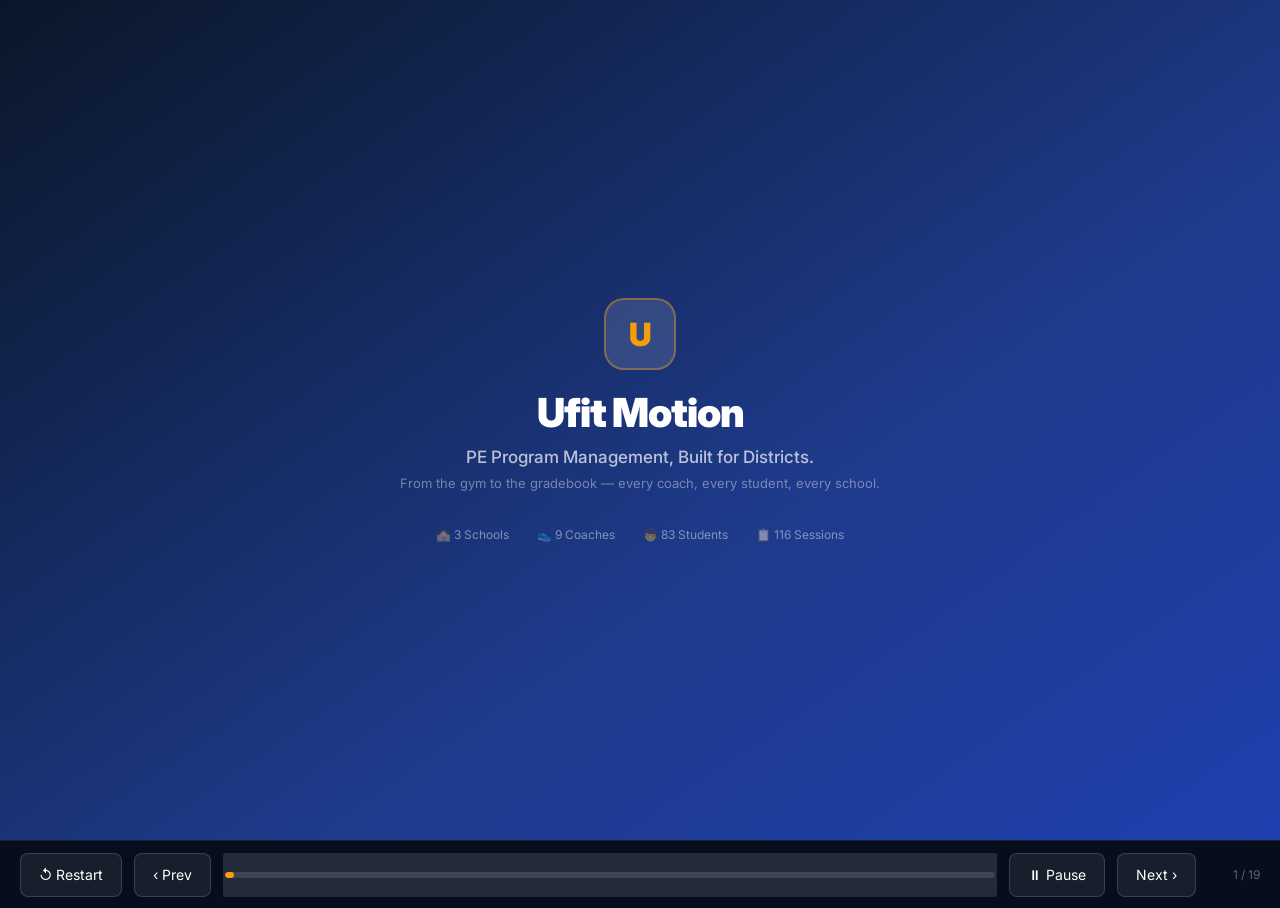
==== index.html @ 041d97cb "Add Ufit Motion demo" ====
<!DOCTYPE html>
<html lang="en">
<head>
<meta charset="UTF-8">
<meta name="viewport" content="width=device-width, initial-scale=1.0, user-scalable=no">
<meta name="mobile-web-app-capable" content="yes">
<meta name="apple-mobile-web-app-capable" content="yes">
<title>Ufit Motion — Live Demo</title>
<link rel="preconnect" href="https://fonts.googleapis.com">
<link href="https://fonts.googleapis.com/css2?family=Inter:wght@400;500;600;700;800;900&display=swap" rel="stylesheet">
<style>
*,*::before,*::after{box-sizing:border-box;margin:0;padding:0}
body{font-family:'Inter',system-ui,sans-serif;background:#0A1628;color:#1F2937;overflow:hidden;width:100vw;height:100vh}
#demo-stage{width:100vw;height:calc(100vh - 60px);position:relative;overflow:hidden}
.screen{position:absolute;inset:0;opacity:0;transition:opacity 0.6s ease;pointer-events:none;display:flex;flex-direction:column}
.screen.active{opacity:1;pointer-events:all}

/* Controls */
#controls{height:68px;background:#060E1D;display:flex;align-items:center;gap:12px;padding:0 20px;border-top:1px solid rgba(255,255,255,0.08)}
#progress-track{flex:1;height:6px;background:rgba(255,255,255,0.12);border-radius:3px;overflow:hidden;cursor:pointer;min-height:44px;display:flex;align-items:center;padding:0 2px}
#progress-track-inner{flex:1;height:6px;background:rgba(255,255,255,0.12);border-radius:3px;overflow:hidden}
#progress-fill{height:100%;background:#F59E0B;border-radius:3px;width:0%;transition:width 0.3s linear}
.ctrl-btn{background:rgba(255,255,255,0.07);border:1px solid rgba(255,255,255,0.15);color:#fff;padding:10px 18px;border-radius:8px;cursor:pointer;font-size:14px;font-family:inherit;white-space:nowrap;min-height:44px;touch-action:manipulation}
.ctrl-btn:hover,.ctrl-btn:active{background:rgba(255,255,255,0.18)}
#screen-lbl{color:rgba(255,255,255,0.35);font-size:12px;white-space:nowrap;min-width:52px;text-align:right}

/* Tablet optimizations */
@media (max-width:900px){
  .sidebar{width:160px}
  .sb-name{font-size:12px}
  .nav-item{font-size:11.5px;padding:8px 12px}
  .content{padding:12px 14px;gap:10px}
  .topbar{padding:0 14px}
  .g4{grid-template-columns:repeat(2,1fr)}
  .card-val{font-size:22px}
  #controls{padding:0 12px;gap:8px}
  .ctrl-btn{padding:10px 12px;font-size:13px}
}

/* Animations */
@keyframes up{from{transform:translateY(18px);opacity:0}to{transform:translateY(0);opacity:1}}
@keyframes fade{from{opacity:0}to{opacity:1}}
@keyframes barGrow{from{width:0!important}to{}}
.screen.active .a1{animation:up .5s ease .05s both}
.screen.active .a2{animation:up .5s ease .2s both}
.screen.active .a3{animation:up .5s ease .35s both}
.screen.active .a4{animation:up .5s ease .5s both}
.screen.active .a5{animation:up .5s ease .65s both}
.screen.active .a6{animation:up .5s ease .8s both}
.screen.active .af{animation:fade .8s ease .1s both}
.screen.active .bar-anim{animation:barGrow .9s ease .6s both}

/* ── FULL-BLEED SCREENS ── */
.splash{align-items:center;justify-content:center;gap:0;text-align:center}
.portal-card{align-items:center;justify-content:center;gap:0;text-align:center;background:#0F172A}

/* ── APP SHELL ── */
.app-shell{display:flex;height:100%;flex:1;overflow:hidden}
.sidebar{width:210px;background:#1E40AF;display:flex;flex-direction:column;flex-shrink:0}
.sb-brand{padding:18px 18px 16px;border-bottom:1px solid rgba(255,255,255,0.14);margin-bottom:8px}
.sb-logo{display:flex;align-items:center;gap:9px}
.sb-icon{width:30px;height:30px;background:rgba(255,255,255,0.18);border-radius:8px;display:flex;align-items:center;justify-content:center;font-weight:900;color:#F59E0B;font-size:14px}
.sb-name{color:#fff;font-weight:800;font-size:14px;line-height:1.1}
.sb-sub{color:rgba(255,255,255,0.5);font-size:10px}
.nav-item{display:flex;align-items:center;gap:9px;padding:9px 18px;color:rgba(255,255,255,0.65);font-size:12.5px;font-weight:500;border-left:3px solid transparent}
.nav-item.on{background:rgba(255,255,255,0.14);color:#fff;border-left-color:#F59E0B}
.ni{font-size:14px}
.main{flex:1;display:flex;flex-direction:column;overflow:hidden;background:#F3F4F6}
.topbar{background:#fff;height:52px;display:flex;align-items:center;justify-content:space-between;padding:0 22px;border-bottom:1px solid #E5E7EB;flex-shrink:0}
.tb-title{font-weight:700;font-size:16px;color:#111827}
.tb-user{display:flex;align-items:center;gap:9px}
.avatar{width:32px;height:32px;background:#1E40AF;border-radius:50%;display:flex;align-items:center;justify-content:center;color:#fff;font-size:12px;font-weight:700}
.u-name{font-size:12px;font-weight:600;color:#374151}
.u-role{font-size:10px;color:#9CA3AF}
.content{flex:1;padding:18px 22px;overflow:hidden;display:flex;flex-direction:column;gap:14px}

/* Cards */
.card{background:#fff;border-radius:10px;padding:16px;box-shadow:0 1px 3px rgba(0,0,0,0.07)}
.card-hd{font-size:11px;font-weight:700;color:#6B7280;text-transform:uppercase;letter-spacing:.05em;margin-bottom:6px}
.card-val{font-size:26px;font-weight:800;color:#111827;line-height:1}
.card-sub{font-size:11px;color:#9CA3AF;margin-top:3px}
.card-accent{border-top:3px solid #1E40AF}
.card-yellow{border-top:3px solid #F59E0B}
.card-green{border-top:3px solid #10B981}

/* Badges */
.badge{display:inline-flex;align-items:center;padding:2px 9px;border-radius:20px;font-size:11px;font-weight:600}
.bg-success{background:#D1FAE5;color:#065F46}
.bg-info{background:#DBEAFE;color:#1E40AF}
.bg-warning{background:#FEF3C7;color:#92400E}
.bg-error{background:#FEE2E2;color:#991B1B}
.bg-gray{background:#F3F4F6;color:#6B7280}

/* Progress bars */
.ptrack{background:#E5E7EB;border-radius:4px;height:8px;overflow:hidden;margin:4px 0}
.pfill{height:100%;border-radius:4px}
.p-blue{background:#1E40AF}
.p-green{background:#10B981}
.p-yellow{background:#F59E0B}

/* Tables */
.tbl{width:100%;border-collapse:collapse;font-size:12.5px}
.tbl th{text-align:left;padding:7px 10px;font-size:10px;font-weight:700;color:#6B7280;text-transform:uppercase;letter-spacing:.05em;border-bottom:1px solid #E5E7EB}
.tbl td{padding:9px 10px;border-bottom:1px solid #F3F4F6;color:#374151}
.tbl tr:last-child td{border-bottom:none}
.tbl tr.hl td{background:#EFF6FF}

/* Utility */
.row{display:flex;gap:12px}
.col{display:flex;flex-direction:column;gap:10px}
.g3{display:grid;grid-template-columns:repeat(3,1fr);gap:12px}
.g4{display:grid;grid-template-columns:repeat(4,1fr);gap:12px}
.g2{display:grid;grid-template-columns:repeat(2,1fr);gap:12px}
.flex-between{display:flex;justify-content:space-between;align-items:center}
.flex-center{display:flex;align-items:center;gap:8px}
.grow-tag{font-size:11px;font-weight:600}
.grow-up{color:#10B981}
.grow-flat{color:#9CA3AF}
.grow-dn{color:#EF4444}
.text-sm{font-size:12px;color:#6B7280}
.text-xs{font-size:11px;color:#9CA3AF}
.fw7{font-weight:700}
.fw8{font-weight:800}

/* Domain block */
.domain-block{margin-bottom:12px}
.domain-lbl{font-size:10px;font-weight:700;color:#6B7280;text-transform:uppercase;letter-spacing:.06em;padding-bottom:5px;border-bottom:1px solid #E5E7EB;margin-bottom:7px}
.skill-row{padding:5px 0;border-bottom:1px solid #F9FAFB}
.skill-row:last-child{border-bottom:none}

/* Coach form mocks */
.form-group{margin-bottom:10px}
.form-lbl{font-size:11px;font-weight:600;color:#374151;margin-bottom:3px;display:block}
.mock-input{width:100%;padding:7px 10px;border:1.5px solid #D1D5DB;border-radius:6px;font-size:12.5px;color:#9CA3AF;background:#F9FAFB}
.mock-input.filled{border-color:#1E40AF;color:#111827;background:#fff}
.check-row{display:flex;align-items:center;gap:8px;padding:6px 10px;border-radius:6px;font-size:12.5px}
.check-row.done{background:#F0FDF4;color:#065F46}
.check-row.pend{color:#9CA3AF}
.lvl-btns{display:flex;gap:7px;margin-top:4px}
.lvl-btn{width:38px;height:38px;border-radius:7px;border:2px solid #E5E7EB;display:flex;align-items:center;justify-content:center;font-weight:700;font-size:15px;color:#9CA3AF}
.lvl-btn.sel{border-color:#1E40AF;background:#1E40AF;color:#fff}
.toast-success{background:#D1FAE5;border:1px solid #6EE7B7;border-radius:8px;padding:10px 14px;display:flex;align-items:center;gap:8px;font-size:13px;font-weight:600;color:#065F46}
</style>
</head>
<body>

<div id="demo-stage">

<!-- ══════════════════════════════════════════
     SCREEN 1 — INTRO
══════════════════════════════════════════ -->
<div class="screen splash" id="s1" data-dur="5000" style="background:linear-gradient(145deg,#0A1628 0%,#1E3A8A 60%,#1E40AF 100%)">
  <div class="a1" style="margin-bottom:10px">
    <div style="width:72px;height:72px;background:rgba(255,255,255,0.12);border-radius:20px;display:flex;align-items:center;justify-content:center;margin:0 auto 18px;font-size:32px;font-weight:900;color:#F59E0B;border:2px solid rgba(245,158,11,0.4)">U</div>
    <div style="font-size:40px;font-weight:900;color:#fff;letter-spacing:-1px">Ufit Motion</div>
  </div>
  <div class="a2" style="font-size:17px;color:rgba(255,255,255,0.7);font-weight:500;margin-bottom:8px">PE Program Management, Built for Districts.</div>
  <div class="a3" style="font-size:13px;color:rgba(255,255,255,0.4)">From the gym to the gradebook — every coach, every student, every school.</div>
  <div class="a4" style="margin-top:36px;display:flex;gap:28px;font-size:12px;color:rgba(255,255,255,0.45)">
    <span>🏫 3 Schools</span><span>👟 9 Coaches</span><span>👦 83 Students</span><span>📋 116 Sessions</span>
  </div>
</div>

<!-- ══════════════════════════════════════════
     SCREEN 2 — PRINCIPAL PORTAL TITLE
══════════════════════════════════════════ -->
<div class="screen portal-card" id="s2" data-dur="4000">
  <div class="a1" style="font-size:52px;margin-bottom:16px">🏫</div>
  <div class="a2" style="font-size:36px;font-weight:900;color:#F59E0B;letter-spacing:-0.5px">Principal Portal</div>
  <div class="a3" style="font-size:15px;color:rgba(255,255,255,0.55);margin-top:10px;max-width:420px;line-height:1.6">Real-time visibility into your school's PE program — student growth, coach performance, and program health at a glance.</div>
</div>

<!-- ══════════════════════════════════════════
     SCREEN 3 — PRINCIPAL DASHBOARD
══════════════════════════════════════════ -->
<div class="screen" id="s3" data-dur="9000">
  <div class="app-shell">
    <div class="sidebar">
      <div class="sb-brand"><div class="sb-logo"><div class="sb-icon">U</div><div><div class="sb-name">Ufit Motion</div><div class="sb-sub">Lincoln Elementary</div></div></div></div>
      <div class="nav-item on"><span class="ni">📊</span> Dashboard</div>
      <div class="nav-item"><span class="ni">👦</span> Students</div>
      <div class="nav-item"><span class="ni">📈</span> Skills</div>
      <div class="nav-item"><span class="ni">👟</span> Coaches</div>
      <div class="nav-item"><span class="ni">⚠️</span> Incidents</div>
      <div class="nav-item"><span class="ni">📝</span> Survey</div>
    </div>
    <div class="main">
      <div class="topbar">
        <div class="tb-title a1">Good morning, Patricia 👋</div>
        <div class="tb-user"><div class="avatar">PM</div><div><div class="u-name">Patricia Moore</div><div class="u-role">Principal · Lincoln Elementary</div></div></div>
      </div>
      <div class="content">
        <div class="g4 a2">
          <div class="card card-accent"><div class="card-hd">Students</div><div class="card-val">83</div><div class="card-sub">All active</div></div>
          <div class="card card-yellow"><div class="card-hd">Coaches</div><div class="card-val">3</div><div class="card-sub">All assigned</div></div>
          <div class="card card-green"><div class="card-hd">Sessions Logged</div><div class="card-val">116</div><div class="card-sub">This semester</div></div>
          <div class="card"><div class="card-hd">EOD Compliance</div><div class="card-val" style="color:#10B981">94%</div><div class="card-sub">On-time submissions</div></div>
        </div>
        <div class="row a3" style="flex:1">
          <div class="card" style="flex:1">
            <div class="card-hd">Coach Performance</div>
            <table class="tbl" style="margin-top:8px">
              <thead><tr><th>Coach</th><th>Role</th><th>Score</th><th>Band</th></tr></thead>
              <tbody>
                <tr><td class="fw7">Derek Thompson</td><td>Head Coach</td><td class="fw7">87</td><td><span class="badge bg-success">Strong</span></td></tr>
                <tr><td class="fw7">Aaliyah Brooks</td><td>Asst Coach</td><td class="fw7">79</td><td><span class="badge bg-info">Meeting Exp.</span></td></tr>
                <tr><td class="fw7">Jordan Walsh</td><td>Asst Coach</td><td class="fw7">74</td><td><span class="badge bg-info">Meeting Exp.</span></td></tr>
              </tbody>
            </table>
          </div>
          <div class="card" style="width:220px">
            <div class="card-hd">Program Health</div>
            <div style="margin-top:12px">
              <div class="flex-between" style="margin-bottom:5px"><span class="text-sm">Avg Student Level</span><span class="fw7">3.8 / 5</span></div>
              <div class="ptrack"><div class="pfill p-blue bar-anim" style="width:76%"></div></div>
              <div class="flex-between" style="margin:10px 0 5px"><span class="text-sm">Assessment Coverage</span><span class="fw7">89%</span></div>
              <div class="ptrack"><div class="pfill p-green bar-anim" style="width:89%"></div></div>
              <div class="flex-between" style="margin:10px 0 5px"><span class="text-sm">On-Time EODs</span><span class="fw7">94%</span></div>
              <div class="ptrack"><div class="pfill p-green bar-anim" style="width:94%"></div></div>
            </div>
          </div>
        </div>
      </div>
    </div>
  </div>
</div>

<!-- ══════════════════════════════════════════
     SCREEN 4 — PRINCIPAL STUDENTS LIST
══════════════════════════════════════════ -->
<div class="screen" id="s4" data-dur="8000">
  <div class="app-shell">
    <div class="sidebar">
      <div class="sb-brand"><div class="sb-logo"><div class="sb-icon">U</div><div><div class="sb-name">Ufit Motion</div><div class="sb-sub">Lincoln Elementary</div></div></div></div>
      <div class="nav-item"><span class="ni">📊</span> Dashboard</div>
      <div class="nav-item on"><span class="ni">👦</span> Students</div>
      <div class="nav-item"><span class="ni">📈</span> Skills</div>
      <div class="nav-item"><span class="ni">👟</span> Coaches</div>
      <div class="nav-item"><span class="ni">⚠️</span> Incidents</div>
      <div class="nav-item"><span class="ni">📝</span> Survey</div>
    </div>
    <div class="main">
      <div class="topbar"><div class="tb-title">Students</div><div class="tb-user"><div class="avatar">PM</div><div><div class="u-name">Patricia Moore</div><div class="u-role">Principal</div></div></div></div>
      <div class="content">
        <div class="card a1" style="flex:1">
          <table class="tbl">
            <thead><tr><th>Student</th><th>Grade</th><th>Avg Level</th><th>Band</th><th></th></tr></thead>
            <tbody>
              <tr class="hl a2"><td class="fw7">Johnson, Emma</td><td>3</td><td><span class="fw7" style="color:#1E40AF">4.1</span> /5</td><td><span class="badge bg-success">On Track</span></td><td><span style="color:#1E40AF;font-size:11px;font-weight:600;cursor:pointer">View Progress →</span></td></tr>
              <tr class="a3"><td class="fw7">Davis, Marcus</td><td>4</td><td><span class="fw7" style="color:#10B981">4.4</span> /5</td><td><span class="badge bg-success">Proficient</span></td><td><span style="color:#1E40AF;font-size:11px;font-weight:600">View Progress →</span></td></tr>
              <tr class="a3"><td class="fw7">Williams, Zoe</td><td>2</td><td><span class="fw7" style="color:#F59E0B">3.1</span> /5</td><td><span class="badge bg-warning">Developing</span></td><td><span style="color:#1E40AF;font-size:11px;font-weight:600">View Progress →</span></td></tr>
              <tr class="a4"><td class="fw7">Torres, Miguel</td><td>5</td><td><span class="fw7" style="color:#10B981">4.6</span> /5</td><td><span class="badge bg-success">Advanced</span></td><td><span style="color:#1E40AF;font-size:11px;font-weight:600">View Progress →</span></td></tr>
              <tr class="a4"><td class="fw7">Kim, Sophia</td><td>3</td><td><span class="fw7" style="color:#F59E0B">3.3</span> /5</td><td><span class="badge bg-info">On Track</span></td><td><span style="color:#1E40AF;font-size:11px;font-weight:600">View Progress →</span></td></tr>
              <tr class="a5"><td class="fw7">Brown, Jaylen</td><td>1</td><td><span class="fw7" style="color:#EF4444">2.4</span> /5</td><td><span class="badge bg-error">Emerging</span></td><td><span style="color:#1E40AF;font-size:11px;font-weight:600">View Progress →</span></td></tr>
              <tr class="a5"><td class="fw7">Garcia, Isabella</td><td>4</td><td><span class="fw7" style="color:#10B981">4.2</span> /5</td><td><span class="badge bg-success">On Track</span></td><td><span style="color:#1E40AF;font-size:11px;font-weight:600">View Progress →</span></td></tr>
            </tbody>
          </table>
          <div style="margin-top:10px;font-size:11px;color:#9CA3AF">Showing 7 of 83 students · Lincoln Elementary</div>
        </div>
      </div>
    </div>
  </div>
</div>

<!-- ══════════════════════════════════════════
     SCREEN 5 — STUDENT PROGRESS (EMMA JOHNSON)
══════════════════════════════════════════ -->
<div class="screen" id="s5" data-dur="14000">
  <div class="app-shell">
    <div class="sidebar">
      <div class="sb-brand"><div class="sb-logo"><div class="sb-icon">U</div><div><div class="sb-name">Ufit Motion</div><div class="sb-sub">Lincoln Elementary</div></div></div></div>
      <div class="nav-item"><span class="ni">📊</span> Dashboard</div>
      <div class="nav-item on"><span class="ni">👦</span> Students</div>
      <div class="nav-item"><span class="ni">📈</span> Skills</div>
      <div class="nav-item"><span class="ni">👟</span> Coaches</div>
      <div class="nav-item"><span class="ni">⚠️</span> Incidents</div>
      <div class="nav-item"><span class="ni">📝</span> Survey</div>
    </div>
    <div class="main">
      <div class="topbar"><div class="tb-title">Emma Johnson — Progress</div><div class="tb-user"><div class="avatar">PM</div><div><div class="u-name">Patricia Moore</div><div class="u-role">Principal</div></div></div></div>
      <div class="content" style="flex-direction:row;gap:14px">
        <!-- Overall + domains column -->
        <div class="col" style="width:220px;flex-shrink:0">
          <div class="card a1" style="text-align:center;padding:18px 12px">
            <div style="font-size:40px;font-weight:900;color:#1E40AF">78</div>
            <div style="margin:6px 0"><span class="badge bg-info" style="font-size:12px">On Track</span></div>
            <div class="text-xs">Overall Ufit Score</div>
            <div style="margin-top:10px;font-size:11px;color:#10B981;font-weight:600">↑ +6 pts since baseline</div>
          </div>
          <div class="card a2">
            <div class="card-hd">Domains</div>
            <div style="margin-top:8px">
              <div style="margin-bottom:10px">
                <div class="flex-between" style="margin-bottom:4px"><span class="text-sm fw7">Physical</span><span style="font-size:12px;font-weight:700;color:#1E40AF">82</span></div>
                <div class="ptrack"><div class="pfill p-blue bar-anim" style="width:82%"></div></div>
              </div>
              <div style="margin-bottom:10px">
                <div class="flex-between" style="margin-bottom:4px"><span class="text-sm fw7">Social-Emotional</span><span style="font-size:12px;font-weight:700;color:#10B981">74</span></div>
                <div class="ptrack"><div class="pfill p-green bar-anim" style="width:74%"></div></div>
              </div>
              <div>
                <div class="flex-between" style="margin-bottom:4px"><span class="text-sm fw7">Game Application</span><span style="font-size:12px;font-weight:700;color:#F59E0B">70</span></div>
                <div class="ptrack"><div class="pfill p-yellow bar-anim" style="width:70%"></div></div>
              </div>
            </div>
          </div>
        </div>
        <!-- Skills breakdown -->
        <div class="card a3" style="flex:1;overflow:hidden">
          <div class="card-hd">Skill Breakdown — Grade 3</div>
          <div style="margin-top:10px;overflow:auto;max-height:520px">
            <!-- Physical -->
            <div class="domain-block a3">
              <div class="domain-lbl">🏃 Physical</div>
              <div class="skill-row">
                <div class="flex-between" style="margin-bottom:4px">
                  <span style="font-size:12.5px;font-weight:500">Locomotor Skills</span>
                  <div class="flex-center"><span class="grow-tag grow-up">↑ +8 pts</span><span class="badge bg-success" style="margin-left:6px">85</span></div>
                </div>
                <div class="ptrack"><div class="pfill p-green bar-anim" style="width:85%"></div></div>
              </div>
              <div class="skill-row">
                <div class="flex-between" style="margin-bottom:4px">
                  <span style="font-size:12.5px;font-weight:500">Manipulative Skills</span>
                  <div class="flex-center"><span class="grow-tag grow-up">↑ +5 pts</span><span class="badge bg-info" style="margin-left:6px">79</span></div>
                </div>
                <div class="ptrack"><div class="pfill p-blue bar-anim" style="width:79%"></div></div>
              </div>
              <div class="skill-row">
                <div class="flex-between" style="margin-bottom:4px">
                  <span style="font-size:12.5px;font-weight:500">Fitness Components</span>
                  <div class="flex-center"><span class="grow-tag grow-up">↑ +3 pts</span><span class="badge bg-info" style="margin-left:6px">80</span></div>
                </div>
                <div class="ptrack"><div class="pfill p-blue bar-anim" style="width:80%"></div></div>
              </div>
            </div>
            <!-- Social-Emotional -->
            <div class="domain-block a4">
              <div class="domain-lbl">🤝 Social-Emotional</div>
              <div class="skill-row">
                <div class="flex-between" style="margin-bottom:4px">
                  <span style="font-size:12.5px;font-weight:500">Self-Regulation</span>
                  <div class="flex-center"><span class="grow-tag grow-up">↑ +3 pts</span><span class="badge bg-info" style="margin-left:6px">71</span></div>
                </div>
                <div class="ptrack"><div class="pfill p-blue bar-anim" style="width:71%"></div></div>
              </div>
              <div class="skill-row">
                <div class="flex-between" style="margin-bottom:4px">
                  <span style="font-size:12.5px;font-weight:500">Teamwork & Cooperation</span>
                  <div class="flex-center"><span class="grow-tag grow-up">↑ +6 pts</span><span class="badge bg-success" style="margin-left:6px">77</span></div>
                </div>
                <div class="ptrack"><div class="pfill p-green bar-anim" style="width:77%"></div></div>
              </div>
            </div>
            <!-- Game Application -->
            <div class="domain-block a5">
              <div class="domain-lbl">🎯 Game Application</div>
              <div class="skill-row">
                <div class="flex-between" style="margin-bottom:4px">
                  <span style="font-size:12.5px;font-weight:500">Invasion Games</span>
                  <div class="flex-center"><span class="grow-tag grow-flat">→ 0 pts</span><span class="badge bg-warning" style="margin-left:6px">72</span></div>
                </div>
                <div class="ptrack"><div class="pfill p-yellow bar-anim" style="width:72%"></div></div>
              </div>
              <div class="skill-row">
                <div class="flex-between" style="margin-bottom:4px">
                  <span style="font-size:12.5px;font-weight:500">Strike & Kick</span>
                  <div class="flex-center"><span class="grow-tag grow-up">↑ +4 pts</span><span class="badge bg-warning" style="margin-left:6px">68</span></div>
                </div>
                <div class="ptrack"><div class="pfill p-yellow bar-anim" style="width:68%"></div></div>
              </div>
            </div>
          </div>
        </div>
      </div>
    </div>
  </div>
</div>

<!-- ══════════════════════════════════════════
     SCREEN 6 — PRINCIPAL COACH SCORECARD
══════════════════════════════════════════ -->
<div class="screen" id="s6" data-dur="10000">
  <div class="app-shell">
    <div class="sidebar">
      <div class="sb-brand"><div class="sb-logo"><div class="sb-icon">U</div><div><div class="sb-name">Ufit Motion</div><div class="sb-sub">Lincoln Elementary</div></div></div></div>
      <div class="nav-item"><span class="ni">📊</span> Dashboard</div>
      <div class="nav-item"><span class="ni">👦</span> Students</div>
      <div class="nav-item"><span class="ni">📈</span> Skills</div>
      <div class="nav-item on"><span class="ni">👟</span> Coaches</div>
      <div class="nav-item"><span class="ni">⚠️</span> Incidents</div>
      <div class="nav-item"><span class="ni">📝</span> Survey</div>
    </div>
    <div class="main">
      <div class="topbar"><div class="tb-title">Coach Performance</div><div class="tb-user"><div class="avatar">PM</div><div><div class="u-name">Patricia Moore</div><div class="u-role">Principal</div></div></div></div>
      <div class="content" style="flex-direction:row;gap:14px">
        <div class="card a1" style="width:230px;flex-shrink:0;text-align:center;padding:22px 18px">
          <div style="font-size:13px;font-weight:700;color:#6B7280;text-transform:uppercase;letter-spacing:.05em;margin-bottom:8px">Derek Thompson</div>
          <div style="font-size:52px;font-weight:900;color:#1E40AF;line-height:1">87</div>
          <div style="margin:8px 0"><span class="badge bg-success" style="font-size:12px;padding:4px 14px">Strong</span></div>
          <div class="text-xs">Rolling 30 days</div>
          <div style="margin-top:16px;padding-top:14px;border-top:1px solid #E5E7EB">
            <div class="text-xs" style="margin-bottom:4px">EOD On-Time Rate</div>
            <div class="fw7" style="color:#10B981;font-size:16px">96%</div>
          </div>
        </div>
        <div class="card a2" style="flex:1">
          <div class="card-hd">Score Breakdown</div>
          <div style="margin-top:16px">
            <div style="margin-bottom:18px">
              <div class="flex-between" style="margin-bottom:6px">
                <div>
                  <div style="font-weight:700;font-size:14px">Compliance</div>
                  <div class="text-xs">EOD on-time: 96% · Sessions logged: 100% · Incident filing: N/A</div>
                </div>
                <span style="font-weight:700;font-size:16px;color:#10B981">91<span style="font-size:12px;color:#9CA3AF">/100</span></span>
              </div>
              <div class="ptrack" style="height:10px"><div class="pfill p-green bar-anim" style="width:91%"></div></div>
            </div>
            <div style="margin-bottom:18px">
              <div class="flex-between" style="margin-bottom:6px">
                <div>
                  <div style="font-weight:700;font-size:14px">Student Outcomes</div>
                  <div class="text-xs">Avg growth: +6 pts · Attendance: 89% · Assessment coverage: 87%</div>
                </div>
                <span style="font-weight:700;font-size:16px;color:#1E40AF">84<span style="font-size:12px;color:#9CA3AF">/100</span></span>
              </div>
              <div class="ptrack" style="height:10px"><div class="pfill p-blue bar-anim" style="width:84%"></div></div>
            </div>
            <div>
              <div class="flex-between" style="margin-bottom:6px">
                <div>
                  <div style="font-weight:700;font-size:14px">Observations</div>
                  <div class="text-xs">Based on 2 supervisor observations this period</div>
                </div>
                <span style="font-weight:700;font-size:16px;color:#1E40AF">86<span style="font-size:12px;color:#9CA3AF">/100</span></span>
              </div>
              <div class="ptrack" style="height:10px"><div class="pfill p-blue bar-anim" style="width:86%"></div></div>
            </div>
          </div>
        </div>
      </div>
    </div>
  </div>
</div>

<!-- ══════════════════════════════════════════
     SCREEN 7 — PRINCIPAL EOD SUMMARY
══════════════════════════════════════════ -->
<div class="screen" id="s7" data-dur="8000">
  <div class="app-shell">
    <div class="sidebar">
      <div class="sb-brand"><div class="sb-logo"><div class="sb-icon">U</div><div><div class="sb-name">Ufit Motion</div><div class="sb-sub">Lincoln Elementary</div></div></div></div>
      <div class="nav-item"><span class="ni">📊</span> Dashboard</div>
      <div class="nav-item on"><span class="ni">📊</span> EOD Reports</div>
      <div class="nav-item"><span class="ni">📈</span> Skills</div>
      <div class="nav-item"><span class="ni">👟</span> Coaches</div>
      <div class="nav-item"><span class="ni">⚠️</span> Incidents</div>
      <div class="nav-item"><span class="ni">📝</span> Survey</div>
    </div>
    <div class="main">
      <div class="topbar"><div class="tb-title">EOD Reports</div><div class="tb-user"><div class="avatar">PM</div><div><div class="u-name">Patricia Moore</div><div class="u-role">Principal</div></div></div></div>
      <div class="content">
        <div class="g4 a1">
          <div class="card card-accent"><div class="card-hd">Total Sessions</div><div class="card-val">116</div><div class="card-sub">Logged this semester</div></div>
          <div class="card card-green"><div class="card-hd">On-Time EODs</div><div class="card-val" style="color:#10B981">109</div><div class="card-sub">94% compliance</div></div>
          <div class="card card-yellow"><div class="card-hd">Late Submissions</div><div class="card-val" style="color:#F59E0B">7</div><div class="card-sub">Flagged for review</div></div>
          <div class="card"><div class="card-hd">Open Incidents</div><div class="card-val" style="color:#10B981">0</div><div class="card-sub">All resolved</div></div>
        </div>
        <div class="card a2" style="flex:1">
          <div class="card-hd">Recent Session Reports</div>
          <table class="tbl" style="margin-top:8px">
            <thead><tr><th>Date</th><th>Coach</th><th>Students</th><th>EOD</th><th>On Time</th></tr></thead>
            <tbody>
              <tr class="a3"><td>May 5, 2026</td><td class="fw7">Derek Thompson</td><td>29</td><td><span class="badge bg-success">Submitted</span></td><td>✅</td></tr>
              <tr class="a3"><td>May 2, 2026</td><td class="fw7">Aaliyah Brooks</td><td>27</td><td><span class="badge bg-success">Submitted</span></td><td>✅</td></tr>
              <tr class="a4"><td>May 1, 2026</td><td class="fw7">Derek Thompson</td><td>31</td><td><span class="badge bg-success">Submitted</span></td><td>✅</td></tr>
              <tr class="a4"><td>Apr 30, 2026</td><td class="fw7">Jordan Walsh</td><td>25</td><td><span class="badge bg-warning">Late</span></td><td>⚠️</td></tr>
              <tr class="a5"><td>Apr 29, 2026</td><td class="fw7">Derek Thompson</td><td>30</td><td><span class="badge bg-success">Submitted</span></td><td>✅</td></tr>
            </tbody>
          </table>
        </div>
      </div>
    </div>
  </div>
</div>

<!-- ══════════════════════════════════════════
     SCREEN 8 — COACH PORTAL TITLE
══════════════════════════════════════════ -->
<div class="screen portal-card" id="s8" data-dur="4000">
  <div class="a1" style="font-size:52px;margin-bottom:16px">🏃</div>
  <div class="a2" style="font-size:36px;font-weight:900;color:#F59E0B;letter-spacing:-0.5px">Coach Portal</div>
  <div class="a3" style="font-size:15px;color:rgba(255,255,255,0.55);margin-top:10px;max-width:420px;line-height:1.6">Built for coaches in the field — log sessions, file EOD reports, and track student progress from any device.</div>
</div>

<!-- ══════════════════════════════════════════
     SCREEN 9 — COACH DASHBOARD
══════════════════════════════════════════ -->
<div class="screen" id="s9" data-dur="8000">
  <div class="app-shell">
    <div class="sidebar">
      <div class="sb-brand"><div class="sb-logo"><div class="sb-icon">U</div><div><div class="sb-name">Ufit Motion</div><div class="sb-sub">Lincoln Elementary</div></div></div></div>
      <div class="nav-item on"><span class="ni">📊</span> Dashboard</div>
      <div class="nav-item"><span class="ni">📋</span> Sessions</div>
      <div class="nav-item"><span class="ni">📝</span> EOD Reports</div>
      <div class="nav-item"><span class="ni">📈</span> Assessments</div>
      <div class="nav-item"><span class="ni">👦</span> My Students</div>
      <div class="nav-item"><span class="ni">⭐</span> Performance</div>
    </div>
    <div class="main">
      <div class="topbar">
        <div class="tb-title a1">Good morning, Derek 👋</div>
        <div class="tb-user"><div class="avatar">DT</div><div><div class="u-name">Derek Thompson</div><div class="u-role">Head Coach · Lincoln</div></div></div>
      </div>
      <div class="content">
        <div class="g3 a2">
          <div class="card card-accent"><div class="card-hd">My Students</div><div class="card-val">31</div><div class="card-sub">At Lincoln Elementary</div></div>
          <div class="card card-green"><div class="card-hd">Sessions This Month</div><div class="card-val">18</div><div class="card-sub">All logged ✓</div></div>
          <div class="card card-yellow"><div class="card-hd">My Score</div><div class="card-val" style="color:#1E40AF">87</div><div class="card-sub">Strong · Rolling 30d</div></div>
        </div>
        <div class="row a3" style="flex:1">
          <div class="card" style="flex:1">
            <div class="card-hd">Today's Schedule</div>
            <div style="margin-top:12px;padding:14px;background:#EFF6FF;border-radius:8px;border-left:4px solid #1E40AF">
              <div class="fw7" style="font-size:14px;color:#1E40AF">Lincoln Elementary — Period 2</div>
              <div class="text-sm" style="margin-top:4px">9:00 AM · Grades 3–4 · Locomotor Skills Unit</div>
              <div style="margin-top:10px;display:flex;gap:8px">
                <div style="background:#1E40AF;color:#fff;padding:7px 14px;border-radius:6px;font-size:12px;font-weight:600;cursor:pointer">Log Session</div>
                <div style="background:#F3F4F6;color:#374151;padding:7px 14px;border-radius:6px;font-size:12px;font-weight:600;cursor:pointer">Submit EOD</div>
              </div>
            </div>
          </div>
          <div class="card" style="width:220px">
            <div class="card-hd">Recent Activity</div>
            <div style="margin-top:10px;display:flex;flex-direction:column;gap:8px">
              <div class="flex-center"><span style="color:#10B981">✓</span><span class="text-sm">EOD submitted — May 5</span></div>
              <div class="flex-center"><span style="color:#10B981">✓</span><span class="text-sm">Session logged — May 5</span></div>
              <div class="flex-center"><span style="color:#10B981">✓</span><span class="text-sm">3 students assessed — May 2</span></div>
              <div class="flex-center"><span style="color:#10B981">✓</span><span class="text-sm">EOD submitted — May 2</span></div>
            </div>
          </div>
        </div>
      </div>
    </div>
  </div>
</div>

<!-- ══════════════════════════════════════════
     SCREEN 10 — COACH LOG SESSION
══════════════════════════════════════════ -->
<div class="screen" id="s10" data-dur="9000">
  <div class="app-shell">
    <div class="sidebar">
      <div class="sb-brand"><div class="sb-logo"><div class="sb-icon">U</div><div><div class="sb-name">Ufit Motion</div><div class="sb-sub">Lincoln Elementary</div></div></div></div>
      <div class="nav-item"><span class="ni">📊</span> Dashboard</div>
      <div class="nav-item on"><span class="ni">📋</span> Sessions</div>
      <div class="nav-item"><span class="ni">📝</span> EOD Reports</div>
      <div class="nav-item"><span class="ni">📈</span> Assessments</div>
      <div class="nav-item"><span class="ni">👦</span> My Students</div>
      <div class="nav-item"><span class="ni">⭐</span> Performance</div>
    </div>
    <div class="main">
      <div class="topbar"><div class="tb-title">Log Session</div><div class="tb-user"><div class="avatar">DT</div><div><div class="u-name">Derek Thompson</div><div class="u-role">Head Coach</div></div></div></div>
      <div class="content">
        <div class="card a1" style="max-width:560px">
          <div class="card-hd">New Session — May 6, 2026</div>
          <div style="margin-top:14px;display:grid;grid-template-columns:1fr 1fr;gap:12px">
            <div class="form-group a2">
              <span class="form-lbl">School</span>
              <div class="mock-input filled">Lincoln Elementary</div>
            </div>
            <div class="form-group a2">
              <span class="form-lbl">Session Date</span>
              <div class="mock-input filled">May 6, 2026</div>
            </div>
            <div class="form-group a3">
              <span class="form-lbl">Students Present</span>
              <div class="mock-input filled">28</div>
            </div>
            <div class="form-group a3">
              <span class="form-lbl">Session Type</span>
              <div class="mock-input filled">Regular</div>
            </div>
            <div class="form-group a4" style="grid-column:1/-1">
              <span class="form-lbl">Activity Focus</span>
              <div class="mock-input filled">Locomotor Skills — Running Form & Jumping</div>
            </div>
            <div class="form-group a5" style="grid-column:1/-1">
              <span class="form-lbl">Session Notes</span>
              <div class="mock-input filled" style="height:54px;padding-top:10px">Students engaged well. Focused on proper arm swing and landing mechanics. 4 students showing strong growth in form.</div>
            </div>
          </div>
          <div class="a6" style="margin-top:14px">
            <div style="background:#1E40AF;color:#fff;padding:10px 22px;border-radius:8px;font-size:13px;font-weight:700;display:inline-flex;align-items:center;gap:8px;cursor:pointer">✓ Session Logged Successfully</div>
          </div>
        </div>
      </div>
    </div>
  </div>
</div>

<!-- ══════════════════════════════════════════
     SCREEN 11 — COACH EOD REPORT
══════════════════════════════════════════ -->
<div class="screen" id="s11" data-dur="10000">
  <div class="app-shell">
    <div class="sidebar">
      <div class="sb-brand"><div class="sb-logo"><div class="sb-icon">U</div><div><div class="sb-name">Ufit Motion</div><div class="sb-sub">Lincoln Elementary</div></div></div></div>
      <div class="nav-item"><span class="ni">📊</span> Dashboard</div>
      <div class="nav-item"><span class="ni">📋</span> Sessions</div>
      <div class="nav-item on"><span class="ni">📝</span> EOD Reports</div>
      <div class="nav-item"><span class="ni">📈</span> Assessments</div>
      <div class="nav-item"><span class="ni">👦</span> My Students</div>
      <div class="nav-item"><span class="ni">⭐</span> Performance</div>
    </div>
    <div class="main">
      <div class="topbar"><div class="tb-title">End of Day Report</div><div class="tb-user"><div class="avatar">DT</div><div><div class="u-name">Derek Thompson</div><div class="u-role">Head Coach</div></div></div></div>
      <div class="content">
        <div class="row a1">
          <div class="card" style="flex:1">
            <div class="card-hd">Operations Checklist</div>
            <div style="margin-top:10px;display:flex;flex-direction:column;gap:4px">
              <div class="check-row done a2"><span>✅</span> Coaches arrived in uniform and on time</div>
              <div class="check-row done a2"><span>✅</span> Equipment accounted for and secured</div>
              <div class="check-row done a3"><span>✅</span> Transitions were orderly</div>
              <div class="check-row done a3"><span>✅</span> Yard fully supervised at all times</div>
              <div class="check-row done a4"><span>✅</span> Curriculum followed as planned</div>
              <div class="check-row done a4"><span>✅</span> Coaches set up and ready before students arrived</div>
              <div class="check-row done a5"><span>✅</span> All coaches clocked in on time</div>
            </div>
          </div>
          <div class="col" style="width:220px">
            <div class="card a2">
              <div class="card-hd">Session Summary</div>
              <div style="margin-top:8px;display:flex;flex-direction:column;gap:6px">
                <div class="flex-between"><span class="text-xs">Students present</span><span class="fw7">28 / 31</span></div>
                <div class="flex-between"><span class="text-xs">Incidents</span><span class="fw7" style="color:#10B981">None</span></div>
                <div class="flex-between"><span class="text-xs">School concerns</span><span class="fw7" style="color:#10B981">None</span></div>
              </div>
            </div>
            <div class="a5">
              <div class="toast-success"><span>✅</span> EOD Submitted On Time</div>
            </div>
          </div>
        </div>
      </div>
    </div>
  </div>
</div>

<!-- ══════════════════════════════════════════
     SCREEN 12 — COACH ASSESS STUDENT
══════════════════════════════════════════ -->
<div class="screen" id="s12" data-dur="9000">
  <div class="app-shell">
    <div class="sidebar">
      <div class="sb-brand"><div class="sb-logo"><div class="sb-icon">U</div><div><div class="sb-name">Ufit Motion</div><div class="sb-sub">Lincoln Elementary</div></div></div></div>
      <div class="nav-item"><span class="ni">📊</span> Dashboard</div>
      <div class="nav-item"><span class="ni">📋</span> Sessions</div>
      <div class="nav-item"><span class="ni">📝</span> EOD Reports</div>
      <div class="nav-item on"><span class="ni">📈</span> Assessments</div>
      <div class="nav-item"><span class="ni">👦</span> My Students</div>
      <div class="nav-item"><span class="ni">⭐</span> Performance</div>
    </div>
    <div class="main">
      <div class="topbar"><div class="tb-title">Assess Student</div><div class="tb-user"><div class="avatar">DT</div><div><div class="u-name">Derek Thompson</div><div class="u-role">Head Coach</div></div></div></div>
      <div class="content">
        <div class="row a1" style="align-items:flex-start">
          <div class="card" style="width:220px;flex-shrink:0">
            <div style="text-align:center;padding:8px 0 12px">
              <div style="width:52px;height:52px;background:#EFF6FF;border-radius:50%;display:flex;align-items:center;justify-content:center;margin:0 auto 10px;font-size:20px">👧</div>
              <div class="fw7" style="font-size:15px">Emma Johnson</div>
              <div class="text-xs">Grade 3 · Lincoln Elementary</div>
              <div style="margin-top:8px"><span class="badge bg-info">On Track</span></div>
            </div>
            <div style="padding-top:12px;border-top:1px solid #E5E7EB">
              <div class="flex-between" style="margin-bottom:4px"><span class="text-xs">Current Avg</span><span class="fw7">4.1 / 5</span></div>
              <div class="flex-between"><span class="text-xs">Last Assessed</span><span class="text-xs fw7">May 2</span></div>
            </div>
          </div>
          <div class="card a2" style="flex:1">
            <div class="card-hd">Skill Assessment — Locomotor: Running Form</div>
            <div style="margin-top:16px">
              <div class="form-lbl">Performance Level <span style="color:#9CA3AF;font-weight:400">(1 = Emerging · 5 = Mastery)</span></div>
              <div class="lvl-btns a3" style="margin-top:8px">
                <div class="lvl-btn">1</div>
                <div class="lvl-btn">2</div>
                <div class="lvl-btn">3</div>
                <div class="lvl-btn sel">4</div>
                <div class="lvl-btn">5</div>
              </div>
              <div style="margin-top:14px;padding:10px 14px;background:#F0FDF4;border-radius:8px;border-left:3px solid #10B981" class="a4">
                <div style="font-size:12px;font-weight:700;color:#065F46">↑ Growth Detected!</div>
                <div style="font-size:11px;color:#065F46;margin-top:2px">Level 4 — up from Level 3 at last assessment (May 2)</div>
              </div>
              <div style="margin-top:12px" class="a5">
                <div class="form-lbl">Assessment Notes</div>
                <div class="mock-input filled" style="height:48px;margin-top:4px;padding-top:8px">Strong arm drive and soft landings. Ready to progress to hurdle step pattern.</div>
              </div>
              <div style="margin-top:14px" class="a6">
                <div style="background:#1E40AF;color:#fff;padding:10px 20px;border-radius:8px;font-size:13px;font-weight:700;display:inline-flex;align-items:center;gap:8px;cursor:pointer">✓ Score Saved</div>
              </div>
            </div>
          </div>
        </div>
      </div>
    </div>
  </div>
</div>

<!-- ══════════════════════════════════════════
     SCREEN 13 — PARENT PORTAL TITLE
══════════════════════════════════════════ -->
<div class="screen portal-card" id="s13" data-dur="4000">
  <div class="a1" style="font-size:52px;margin-bottom:16px">👨‍👩‍👧</div>
  <div class="a2" style="font-size:36px;font-weight:900;color:#F59E0B;letter-spacing:-0.5px">Parent Portal</div>
  <div class="a3" style="font-size:15px;color:rgba(255,255,255,0.55);margin-top:10px;max-width:420px;line-height:1.6">Stay connected to your child's fitness journey — view their growth, skills, and latest assessments anytime.</div>
</div>

<!-- ══════════════════════════════════════════
     SCREEN 14 — PARENT HOME
══════════════════════════════════════════ -->
<div class="screen" id="s14" data-dur="8000">
  <div class="app-shell">
    <div class="sidebar">
      <div class="sb-brand"><div class="sb-logo"><div class="sb-icon">U</div><div><div class="sb-name">Ufit Motion</div><div class="sb-sub">Parent Portal</div></div></div></div>
      <div class="nav-item on"><span class="ni">🏠</span> My Children</div>
      <div class="nav-item"><span class="ni">⚙️</span> Settings</div>
    </div>
    <div class="main">
      <div class="topbar">
        <div class="tb-title a1">Welcome back, Maria 👋</div>
        <div class="tb-user"><div class="avatar" style="background:#F59E0B;color:#000">MJ</div><div><div class="u-name">Maria Johnson</div><div class="u-role">Parent · Lincoln Elementary</div></div></div>
      </div>
      <div class="content">
        <div class="g3 a2">
          <div class="card" style="border-left:4px solid #10B981">
            <div style="display:flex;align-items:center;gap:10px;margin-bottom:12px">
              <div style="width:40px;height:40px;background:#EFF6FF;border-radius:50%;display:flex;align-items:center;justify-content:center;font-size:18px">👧</div>
              <div><div class="fw7" style="font-size:14px">Emma Johnson</div><div class="text-xs">Grade 3</div></div>
            </div>
            <div class="flex-between" style="margin-bottom:6px">
              <div style="font-size:32px;font-weight:900;color:#1E40AF">78</div>
              <span class="badge bg-info">On Track</span>
            </div>
            <div class="text-xs">Last assessed May 2, 2026</div>
            <div style="margin-top:8px;color:#10B981;font-size:12px;font-weight:600">↑ +6 pts since start</div>
          </div>
          <div class="card" style="border-left:4px solid #F59E0B">
            <div style="display:flex;align-items:center;gap:10px;margin-bottom:12px">
              <div style="width:40px;height:40px;background:#EFF6FF;border-radius:50%;display:flex;align-items:center;justify-content:center;font-size:18px">👦</div>
              <div><div class="fw7" style="font-size:14px">Liam Johnson</div><div class="text-xs">Grade 2</div></div>
            </div>
            <div class="flex-between" style="margin-bottom:6px">
              <div style="font-size:32px;font-weight:900;color:#F59E0B">65</div>
              <span class="badge bg-warning">Developing</span>
            </div>
            <div class="text-xs">Last assessed Apr 28, 2026</div>
            <div style="margin-top:8px;color:#F59E0B;font-size:12px;font-weight:600">↑ +4 pts since start</div>
          </div>
          <div class="card" style="border-left:4px solid #10B981">
            <div style="display:flex;align-items:center;gap:10px;margin-bottom:12px">
              <div style="width:40px;height:40px;background:#EFF6FF;border-radius:50%;display:flex;align-items:center;justify-content:center;font-size:18px">👧</div>
              <div><div class="fw7" style="font-size:14px">Sofia Johnson</div><div class="text-xs">Grade 4</div></div>
            </div>
            <div class="flex-between" style="margin-bottom:6px">
              <div style="font-size:32px;font-weight:900;color:#10B981">84</div>
              <span class="badge bg-success">Proficient</span>
            </div>
            <div class="text-xs">Last assessed May 1, 2026</div>
            <div style="margin-top:8px;color:#10B981;font-size:12px;font-weight:600">↑ +9 pts since start</div>
          </div>
        </div>
      </div>
    </div>
  </div>
</div>

<!-- ══════════════════════════════════════════
     SCREEN 15 — PARENT: EMMA'S SKILLS
══════════════════════════════════════════ -->
<div class="screen" id="s15" data-dur="10000">
  <div class="app-shell">
    <div class="sidebar">
      <div class="sb-brand"><div class="sb-logo"><div class="sb-icon">U</div><div><div class="sb-name">Ufit Motion</div><div class="sb-sub">Parent Portal</div></div></div></div>
      <div class="nav-item on"><span class="ni">🏠</span> My Children</div>
      <div class="nav-item"><span class="ni">⚙️</span> Settings</div>
    </div>
    <div class="main">
      <div class="topbar"><div class="tb-title">Emma Johnson — Skill Progress</div><div class="tb-user"><div class="avatar" style="background:#F59E0B;color:#000">MJ</div><div><div class="u-name">Maria Johnson</div><div class="u-role">Parent</div></div></div></div>
      <div class="content" style="flex-direction:row;gap:14px">
        <div class="col" style="width:200px;flex-shrink:0">
          <div class="card a1" style="text-align:center">
            <div style="font-size:38px;font-weight:900;color:#1E40AF">78</div>
            <div style="margin:6px 0"><span class="badge bg-info">On Track</span></div>
            <div class="text-xs">Overall Score</div>
            <div style="margin-top:10px;color:#10B981;font-size:12px;font-weight:600">↑ Growing!</div>
          </div>
          <div class="card a2">
            <div style="font-size:12px;font-weight:700;color:#374151;margin-bottom:10px">Latest Assessment</div>
            <div class="text-xs" style="margin-bottom:4px">May 2, 2026</div>
            <div class="text-xs">Locomotor Skills Unit</div>
            <div style="margin-top:10px;padding-top:10px;border-top:1px solid #E5E7EB">
              <div class="text-xs" style="margin-bottom:2px">Assessed by</div>
              <div style="font-size:12px;font-weight:600;color:#1E40AF">Coach Thompson</div>
            </div>
          </div>
        </div>
        <div class="card a3" style="flex:1">
          <div class="card-hd">Skill Growth by Area</div>
          <div style="margin-top:12px">
            <div class="domain-block a3">
              <div class="domain-lbl">🏃 Physical Skills</div>
              <div class="skill-row">
                <div class="flex-between" style="margin-bottom:4px"><span style="font-size:13px;font-weight:500">Locomotor Skills</span><div class="flex-center"><span class="grow-tag grow-up">↑ +8</span><span style="font-size:12px;font-weight:700;color:#10B981;margin-left:6px">85</span></div></div>
                <div class="ptrack"><div class="pfill p-green bar-anim" style="width:85%"></div></div>
              </div>
              <div class="skill-row">
                <div class="flex-between" style="margin-bottom:4px"><span style="font-size:13px;font-weight:500">Manipulative Skills</span><div class="flex-center"><span class="grow-tag grow-up">↑ +5</span><span style="font-size:12px;font-weight:700;color:#1E40AF;margin-left:6px">79</span></div></div>
                <div class="ptrack"><div class="pfill p-blue bar-anim" style="width:79%"></div></div>
              </div>
            </div>
            <div class="domain-block a4">
              <div class="domain-lbl">🤝 Social-Emotional</div>
              <div class="skill-row">
                <div class="flex-between" style="margin-bottom:4px"><span style="font-size:13px;font-weight:500">Self-Regulation</span><div class="flex-center"><span class="grow-tag grow-up">↑ +3</span><span style="font-size:12px;font-weight:700;color:#1E40AF;margin-left:6px">71</span></div></div>
                <div class="ptrack"><div class="pfill p-blue bar-anim" style="width:71%"></div></div>
              </div>
              <div class="skill-row">
                <div class="flex-between" style="margin-bottom:4px"><span style="font-size:13px;font-weight:500">Teamwork & Cooperation</span><div class="flex-center"><span class="grow-tag grow-up">↑ +6</span><span style="font-size:12px;font-weight:700;color:#10B981;margin-left:6px">77</span></div></div>
                <div class="ptrack"><div class="pfill p-green bar-anim" style="width:77%"></div></div>
              </div>
            </div>
            <div class="domain-block a5">
              <div class="domain-lbl">🎯 Game Application</div>
              <div class="skill-row">
                <div class="flex-between" style="margin-bottom:4px"><span style="font-size:13px;font-weight:500">Invasion Games</span><div class="flex-center"><span class="grow-tag grow-flat">→ 0</span><span style="font-size:12px;font-weight:700;color:#F59E0B;margin-left:6px">72</span></div></div>
                <div class="ptrack"><div class="pfill p-yellow bar-anim" style="width:72%"></div></div>
              </div>
              <div class="skill-row">
                <div class="flex-between" style="margin-bottom:4px"><span style="font-size:13px;font-weight:500">Strike & Kick</span><div class="flex-center"><span class="grow-tag grow-up">↑ +4</span><span style="font-size:12px;font-weight:700;color:#F59E0B;margin-left:6px">68</span></div></div>
                <div class="ptrack"><div class="pfill p-yellow bar-anim" style="width:68%"></div></div>
              </div>
            </div>
          </div>
        </div>
      </div>
    </div>
  </div>
</div>

<!-- ══════════════════════════════════════════
     SCREEN 16 — ADMIN PORTAL TITLE
══════════════════════════════════════════ -->
<div class="screen portal-card" id="s16" data-dur="4000">
  <div class="a1" style="font-size:52px;margin-bottom:16px">🏢</div>
  <div class="a2" style="font-size:36px;font-weight:900;color:#F59E0B;letter-spacing:-0.5px">Admin Portal</div>
  <div class="a3" style="font-size:15px;color:rgba(255,255,255,0.55);margin-top:10px;max-width:420px;line-height:1.6">Complete oversight across every school, every coach, and every student — org-wide in one view.</div>
</div>

<!-- ══════════════════════════════════════════
     SCREEN 17 — ADMIN DASHBOARD
══════════════════════════════════════════ -->
<div class="screen" id="s17" data-dur="8000">
  <div class="app-shell">
    <div class="sidebar">
      <div class="sb-brand"><div class="sb-logo"><div class="sb-icon">U</div><div><div class="sb-name">Ufit Motion</div><div class="sb-sub">Ufit Demo Unified</div></div></div></div>
      <div class="nav-item on"><span class="ni">📊</span> Dashboard</div>
      <div class="nav-item"><span class="ni">🏫</span> Schools</div>
      <div class="nav-item"><span class="ni">👟</span> Coaches</div>
      <div class="nav-item"><span class="ni">👦</span> Students</div>
      <div class="nav-item"><span class="ni">📝</span> EOD Reports</div>
      <div class="nav-item"><span class="ni">⚠️</span> Incidents</div>
    </div>
    <div class="main">
      <div class="topbar">
        <div class="tb-title a1">Organization Overview</div>
        <div class="tb-user"><div class="avatar">SN</div><div><div class="u-name">Sarah Nguyen</div><div class="u-role">Admin · Ufit HQ</div></div></div>
      </div>
      <div class="content">
        <div class="g4 a2">
          <div class="card card-accent"><div class="card-hd">Schools</div><div class="card-val">3</div><div class="card-sub">Lincoln · Jefferson · Roosevelt</div></div>
          <div class="card card-yellow"><div class="card-hd">Total Students</div><div class="card-val">83</div><div class="card-sub">Across all schools</div></div>
          <div class="card card-green"><div class="card-hd">Active Coaches</div><div class="card-val">9</div><div class="card-sub">All assigned</div></div>
          <div class="card"><div class="card-hd">Sessions Logged</div><div class="card-val">116</div><div class="card-sub">This semester</div></div>
        </div>
        <div class="row a3" style="flex:1">
          <div class="card" style="flex:1">
            <div class="card-hd">Schools at a Glance</div>
            <table class="tbl" style="margin-top:8px">
              <thead><tr><th>School</th><th>Students</th><th>Coaches</th><th>Avg Level</th><th>EOD Rate</th></tr></thead>
              <tbody>
                <tr class="a3"><td class="fw7">Lincoln Elementary</td><td>31</td><td>3</td><td><span style="color:#10B981;font-weight:700">4.1</span></td><td><span class="badge bg-success">94%</span></td></tr>
                <tr class="a4"><td class="fw7">Jefferson Middle</td><td>29</td><td>3</td><td><span style="color:#10B981;font-weight:700">3.9</span></td><td><span class="badge bg-success">91%</span></td></tr>
                <tr class="a5"><td class="fw7">Roosevelt K-8</td><td>23</td><td>3</td><td><span style="color:#F59E0B;font-weight:700">3.6</span></td><td><span class="badge bg-info">88%</span></td></tr>
              </tbody>
            </table>
          </div>
        </div>
      </div>
    </div>
  </div>
</div>

<!-- ══════════════════════════════════════════
     SCREEN 18 — ADMIN COACH MANAGEMENT
══════════════════════════════════════════ -->
<div class="screen" id="s18" data-dur="9000">
  <div class="app-shell">
    <div class="sidebar">
      <div class="sb-brand"><div class="sb-logo"><div class="sb-icon">U</div><div><div class="sb-name">Ufit Motion</div><div class="sb-sub">Ufit Demo Unified</div></div></div></div>
      <div class="nav-item"><span class="ni">📊</span> Dashboard</div>
      <div class="nav-item"><span class="ni">🏫</span> Schools</div>
      <div class="nav-item on"><span class="ni">👟</span> Coaches</div>
      <div class="nav-item"><span class="ni">👦</span> Students</div>
      <div class="nav-item"><span class="ni">📝</span> EOD Reports</div>
      <div class="nav-item"><span class="ni">⚠️</span> Incidents</div>
    </div>
    <div class="main">
      <div class="topbar"><div class="tb-title">Coach Management</div><div class="tb-user"><div class="avatar">SN</div><div><div class="u-name">Sarah Nguyen</div><div class="u-role">Admin</div></div></div></div>
      <div class="content">
        <div class="card a1" style="flex:1">
          <div class="card-hd">All Coaches — Rolling Performance</div>
          <table class="tbl" style="margin-top:10px">
            <thead><tr><th>Coach</th><th>Role</th><th>School</th><th>Score</th><th>Band</th><th>EODs This Week</th><th>Late</th></tr></thead>
            <tbody>
              <tr class="a2"><td class="fw7">Derek Thompson</td><td>Head Coach</td><td>Lincoln</td><td class="fw7" style="color:#10B981">87</td><td><span class="badge bg-success">Strong</span></td><td>3</td><td style="color:#10B981">0</td></tr>
              <tr class="a2"><td class="fw7">Kevin Okafor</td><td>Head Coach</td><td>Jefferson</td><td class="fw7" style="color:#10B981">82</td><td><span class="badge bg-success">Strong</span></td><td>3</td><td style="color:#10B981">0</td></tr>
              <tr class="a3"><td class="fw7">Marcus Rivera</td><td>Head Coach</td><td>Roosevelt</td><td class="fw7" style="color:#1E40AF">79</td><td><span class="badge bg-info">Meeting Exp.</span></td><td>2</td><td style="color:#F59E0B">1</td></tr>
              <tr class="a3"><td class="fw7">Aaliyah Brooks</td><td>Asst Coach</td><td>Lincoln</td><td class="fw7" style="color:#1E40AF">76</td><td><span class="badge bg-info">Meeting Exp.</span></td><td>3</td><td style="color:#10B981">0</td></tr>
              <tr class="a4"><td class="fw7">Priya Patel</td><td>Asst Coach</td><td>Jefferson</td><td class="fw7" style="color:#1E40AF">74</td><td><span class="badge bg-info">Meeting Exp.</span></td><td>2</td><td style="color:#10B981">0</td></tr>
              <tr class="a4"><td class="fw7">Tanisha Williams</td><td>Asst Coach</td><td>Roosevelt</td><td class="fw7" style="color:#1E40AF">71</td><td><span class="badge bg-info">Meeting Exp.</span></td><td>2</td><td style="color:#F59E0B">1</td></tr>
            </tbody>
          </table>
        </div>
      </div>
    </div>
  </div>
</div>

<!-- ══════════════════════════════════════════
     SCREEN 19 — OUTRO
══════════════════════════════════════════ -->
<div class="screen splash" id="s19" data-dur="12000" style="background:#0A1628">
  <div class="a1" style="margin-bottom:6px">
    <div style="width:80px;height:80px;background:rgba(245,158,11,0.12);border:2px solid rgba(245,158,11,0.35);border-radius:22px;display:flex;align-items:center;justify-content:center;margin:0 auto 20px;font-size:36px;font-weight:900;color:#F59E0B">U</div>
    <div style="font-size:48px;font-weight:900;color:#fff;letter-spacing:-1.5px">Ufit Motion</div>
  </div>
  <div class="a2" style="font-size:20px;color:#F59E0B;font-weight:700;margin-top:6px">The future of PE is here.</div>
  <div class="a3" style="font-size:14px;color:rgba(255,255,255,0.45);margin-top:8px;max-width:400px;line-height:1.7;text-align:center">Built for coaches in the field.<br>Trusted by administrators. Loved by parents.</div>
  <div class="a4" style="margin-top:36px;padding:14px 30px;background:rgba(30,64,175,0.3);border:1px solid rgba(30,64,175,0.5);border-radius:12px">
    <div style="font-size:11px;color:rgba(255,255,255,0.4);text-transform:uppercase;letter-spacing:.08em;margin-bottom:4px">Live App</div>
    <div style="font-size:16px;color:#93C5FD;font-weight:600;font-family:monospace">ufit-motion.onrender.com</div>
  </div>
  <div class="a5" style="margin-top:28px;display:flex;gap:36px;font-size:13px;color:rgba(255,255,255,0.35)">
    <span>🏫 3 Schools</span><span>👟 9 Coaches</span><span>👦 83 Students</span><span>📊 116 Sessions</span>
  </div>
</div>

</div><!-- /demo-stage -->

<!-- Controls -->
<div id="controls">
  <button class="ctrl-btn" id="restart-btn">↺ Restart</button>
  <button class="ctrl-btn" id="prev-btn">‹ Prev</button>
  <div id="progress-track"><div id="progress-track-inner"><div id="progress-fill"></div></div></div>
  <button class="ctrl-btn" id="play-btn">⏸ Pause</button>
  <button class="ctrl-btn" id="next-btn">Next ›</button>
  <div id="screen-lbl">1 / 19</div>
</div>

<script>
const screens = Array.from(document.querySelectorAll('.screen'));
const durations = screens.map(s => parseInt(s.dataset.dur) || 6000);
const total = durations.reduce((a,b) => a+b, 0);

let cur = 0, playing = true, timer = null, pInterval = null, elapsed = 0;

function show(n) {
  screens[cur].classList.remove('active');
  cur = Math.max(0, Math.min(n, screens.length - 1));
  screens[cur].classList.add('active');
  document.getElementById('screen-lbl').textContent = (cur+1) + ' / ' + screens.length;
}

function startTimer() {
  clearTimeout(timer); clearInterval(pInterval);
  elapsed = 0;
  const dur = durations[cur];
  pInterval = setInterval(() => {
    elapsed = Math.min(elapsed + 120, dur);
    const done = durations.slice(0,cur).reduce((a,b)=>a+b,0);
    document.getElementById('progress-fill').style.width = ((done + elapsed) / total * 100) + '%';
  }, 120);
  timer = setTimeout(() => {
    clearInterval(pInterval);
    if (cur < screens.length - 1) { show(cur+1); if(playing) startTimer(); }
    else { playing = false; updateBtn(); }
  }, dur);
}

function updateBtn() {
  document.getElementById('play-btn').textContent = playing ? '⏸ Pause' : '▶ Play';
}

function pause() { playing = false; clearTimeout(timer); clearInterval(pInterval); updateBtn(); }
function play()  { playing = true; updateBtn(); startTimer(); }

document.getElementById('play-btn').addEventListener('click', () => playing ? pause() : play());
document.getElementById('prev-btn').addEventListener('click', () => { pause(); show(cur-1); play(); });
document.getElementById('next-btn').addEventListener('click', () => { pause(); show(cur+1); play(); });
document.getElementById('restart-btn').addEventListener('click', () => { show(0); play(); });
document.getElementById('progress-track').addEventListener('click', e => {
  const rect = e.currentTarget.getBoundingClientRect();
  const pct = (e.clientX - rect.left) / rect.width;
  let acc = 0;
  for (let i = 0; i < durations.length; i++) { acc += durations[i]; if (acc/total >= pct) { pause(); show(i); play(); break; } }
});

// Touch swipe support for tablets
let touchStartX = 0;
document.getElementById('demo-stage').addEventListener('touchstart', e => { touchStartX = e.touches[0].clientX; }, {passive:true});
document.getElementById('demo-stage').addEventListener('touchend', e => {
  const dx = e.changedTouches[0].clientX - touchStartX;
  if (Math.abs(dx) > 50) { pause(); show(dx < 0 ? cur+1 : cur-1); play(); }
}, {passive:true});

// Keyboard shortcuts
document.addEventListener('keydown', e => {
  if (e.key === 'ArrowRight' || e.key === ' ') { e.preventDefault(); document.getElementById('next-btn').click(); }
  if (e.key === 'ArrowLeft') { e.preventDefault(); document.getElementById('prev-btn').click(); }
  if (e.key === 'p' || e.key === 'P') document.getElementById('play-btn').click();
  if (e.key === 'r' || e.key === 'R') document.getElementById('restart-btn').click();
});

// Start
show(0); play();
</script>
</body>
</html>
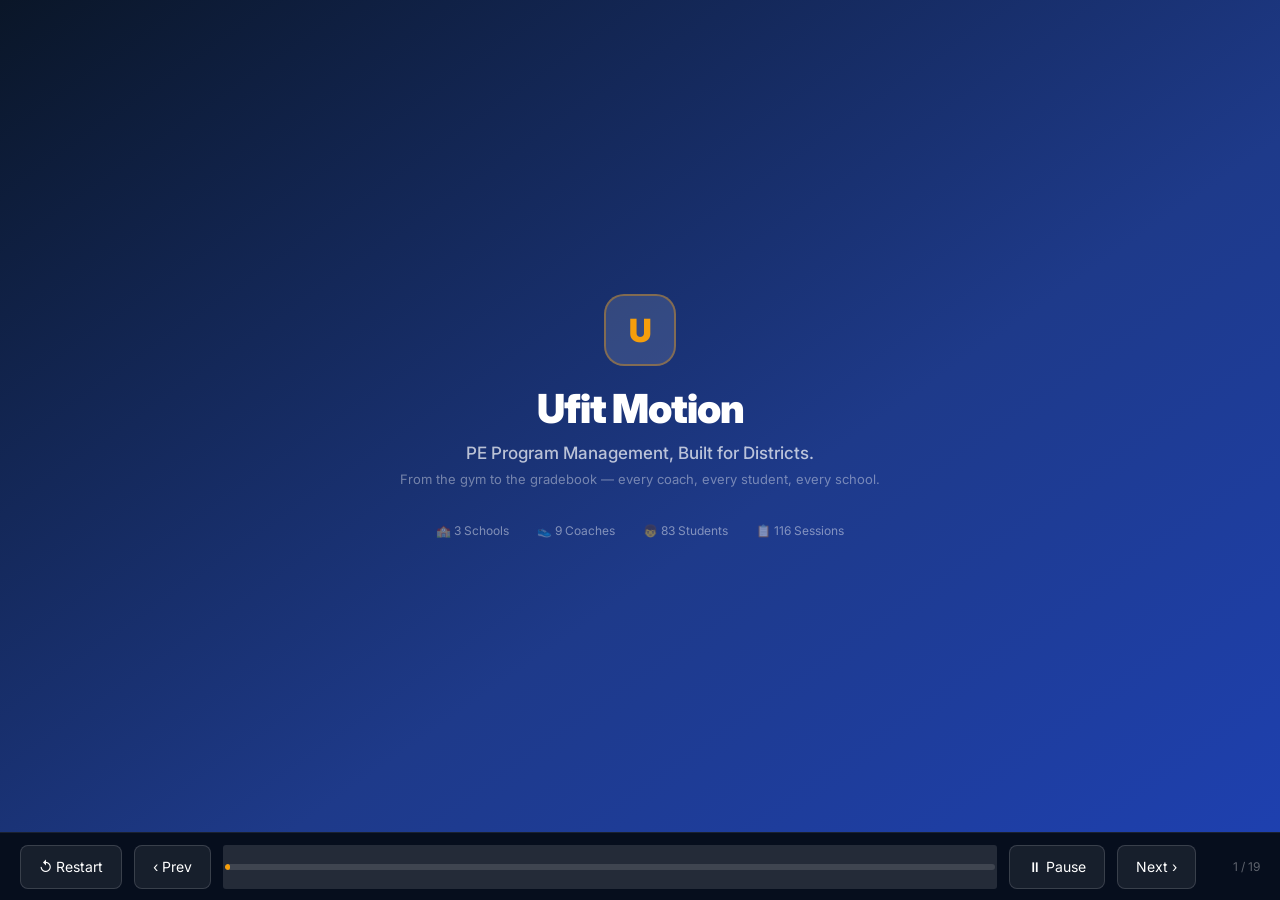
==== commit f5887d03: "Update demo: Organizational Leader naming, callout bubbles, extended durations" ====
--- a/index.html
+++ b/index.html
@@ -11,9 +11,15 @@
 <style>
 *,*::before,*::after{box-sizing:border-box;margin:0;padding:0}
 body{font-family:'Inter',system-ui,sans-serif;background:#0A1628;color:#1F2937;overflow:hidden;width:100vw;height:100vh}
-#demo-stage{width:100vw;height:calc(100vh - 60px);position:relative;overflow:hidden}
+#demo-stage{width:100vw;height:calc(100vh - 68px);position:relative;overflow:hidden}
 .screen{position:absolute;inset:0;opacity:0;transition:opacity 0.6s ease;pointer-events:none;display:flex;flex-direction:column}
 .screen.active{opacity:1;pointer-events:all}
+
+/* Callout bubble */
+#callout{position:absolute;bottom:0;left:0;right:0;background:rgba(8,18,36,0.93);backdrop-filter:blur(10px);padding:11px 22px 13px;border-top:1px solid rgba(30,64,175,0.45);z-index:99;transition:opacity .4s ease;pointer-events:none}
+#callout.hidden{opacity:0}
+#callout-label{font-size:9px;font-weight:800;color:#F59E0B;text-transform:uppercase;letter-spacing:.1em;margin-bottom:3px}
+#callout-text{font-size:12.5px;color:rgba(255,255,255,0.82);line-height:1.65;max-width:900px}
 
 /* Controls */
 #controls{height:68px;background:#060E1D;display:flex;align-items:center;gap:12px;padding:0 20px;border-top:1px solid rgba(255,255,255,0.08)}
@@ -24,8 +30,8 @@
 .ctrl-btn:hover,.ctrl-btn:active{background:rgba(255,255,255,0.18)}
 #screen-lbl{color:rgba(255,255,255,0.35);font-size:12px;white-space:nowrap;min-width:52px;text-align:right}
 
-/* Tablet optimizations */
-@media (max-width:900px){
+/* Tablet */
+@media(max-width:900px){
   .sidebar{width:160px}
   .sb-name{font-size:12px}
   .nav-item{font-size:11.5px;padding:8px 12px}
@@ -35,6 +41,8 @@
   .card-val{font-size:22px}
   #controls{padding:0 12px;gap:8px}
   .ctrl-btn{padding:10px 12px;font-size:13px}
+  #callout{padding:9px 14px 11px}
+  #callout-text{font-size:11.5px}
 }
 
 /* Animations */
@@ -50,12 +58,12 @@
 .screen.active .af{animation:fade .8s ease .1s both}
 .screen.active .bar-anim{animation:barGrow .9s ease .6s both}
 
-/* ── FULL-BLEED SCREENS ── */
+/* Full-bleed */
 .splash{align-items:center;justify-content:center;gap:0;text-align:center}
 .portal-card{align-items:center;justify-content:center;gap:0;text-align:center;background:#0F172A}
 
-/* ── APP SHELL ── */
-.app-shell{display:flex;height:100%;flex:1;overflow:hidden}
+/* App shell */
+.app-shell{display:flex;flex:1;overflow:hidden}
 .sidebar{width:210px;background:#1E40AF;display:flex;flex-direction:column;flex-shrink:0}
 .sb-brand{padding:18px 18px 16px;border-bottom:1px solid rgba(255,255,255,0.14);margin-bottom:8px}
 .sb-logo{display:flex;align-items:center;gap:9px}
@@ -121,14 +129,10 @@
 .text-xs{font-size:11px;color:#9CA3AF}
 .fw7{font-weight:700}
 .fw8{font-weight:800}
-
-/* Domain block */
 .domain-block{margin-bottom:12px}
 .domain-lbl{font-size:10px;font-weight:700;color:#6B7280;text-transform:uppercase;letter-spacing:.06em;padding-bottom:5px;border-bottom:1px solid #E5E7EB;margin-bottom:7px}
 .skill-row{padding:5px 0;border-bottom:1px solid #F9FAFB}
 .skill-row:last-child{border-bottom:none}
-
-/* Coach form mocks */
 .form-group{margin-bottom:10px}
 .form-lbl{font-size:11px;font-weight:600;color:#374151;margin-bottom:3px;display:block}
 .mock-input{width:100%;padding:7px 10px;border:1.5px solid #D1D5DB;border-radius:6px;font-size:12.5px;color:#9CA3AF;background:#F9FAFB}
@@ -146,6 +150,12 @@
 
 <div id="demo-stage">
 
+<!-- Callout overlay -->
+<div id="callout" class="hidden">
+  <div id="callout-label">What you're seeing</div>
+  <div id="callout-text"></div>
+</div>
+
 <!-- ══════════════════════════════════════════
      SCREEN 1 — INTRO
 ══════════════════════════════════════════ -->
@@ -162,18 +172,19 @@
 </div>
 
 <!-- ══════════════════════════════════════════
-     SCREEN 2 — PRINCIPAL PORTAL TITLE
-══════════════════════════════════════════ -->
-<div class="screen portal-card" id="s2" data-dur="4000">
+     SCREEN 2 — ORG LEADER PORTAL TITLE
+══════════════════════════════════════════ -->
+<div class="screen portal-card" id="s2" data-dur="5000">
   <div class="a1" style="font-size:52px;margin-bottom:16px">🏫</div>
-  <div class="a2" style="font-size:36px;font-weight:900;color:#F59E0B;letter-spacing:-0.5px">Principal Portal</div>
-  <div class="a3" style="font-size:15px;color:rgba(255,255,255,0.55);margin-top:10px;max-width:420px;line-height:1.6">Real-time visibility into your school's PE program — student growth, coach performance, and program health at a glance.</div>
-</div>
-
-<!-- ══════════════════════════════════════════
-     SCREEN 3 — PRINCIPAL DASHBOARD
-══════════════════════════════════════════ -->
-<div class="screen" id="s3" data-dur="9000">
+  <div class="a2" style="font-size:34px;font-weight:900;color:#F59E0B;letter-spacing:-0.5px">Organizational Leader Overview</div>
+  <div class="a3" style="font-size:15px;color:rgba(255,255,255,0.55);margin-top:10px;max-width:460px;line-height:1.6">Real-time visibility into your school's PE program — student growth, coach performance, and program health, all in one place.</div>
+</div>
+
+<!-- ══════════════════════════════════════════
+     SCREEN 3 — ORG LEADER DASHBOARD
+══════════════════════════════════════════ -->
+<div class="screen" id="s3" data-dur="12000"
+  data-note="This is the Organizational Leader dashboard — a real-time snapshot of the entire school's PE program. Student enrollment, coach performance scores, total sessions logged, and end-of-day compliance are all visible the moment you log in.">
   <div class="app-shell">
     <div class="sidebar">
       <div class="sb-brand"><div class="sb-logo"><div class="sb-icon">U</div><div><div class="sb-name">Ufit Motion</div><div class="sb-sub">Lincoln Elementary</div></div></div></div>
@@ -187,7 +198,7 @@
     <div class="main">
       <div class="topbar">
         <div class="tb-title a1">Good morning, Patricia 👋</div>
-        <div class="tb-user"><div class="avatar">PM</div><div><div class="u-name">Patricia Moore</div><div class="u-role">Principal · Lincoln Elementary</div></div></div>
+        <div class="tb-user"><div class="avatar">PM</div><div><div class="u-name">Patricia Moore</div><div class="u-role">Org Leader · Lincoln Elementary</div></div></div>
       </div>
       <div class="content">
         <div class="g4 a2">
@@ -226,9 +237,10 @@
 </div>
 
 <!-- ══════════════════════════════════════════
-     SCREEN 4 — PRINCIPAL STUDENTS LIST
-══════════════════════════════════════════ -->
-<div class="screen" id="s4" data-dur="8000">
+     SCREEN 4 — ORG LEADER STUDENTS LIST
+══════════════════════════════════════════ -->
+<div class="screen" id="s4" data-dur="11000"
+  data-note="Every student enrolled in the program is listed here with their current average skill level and performance band — Emerging, Developing, On Track, Proficient, or Advanced. Leaders can instantly see who is thriving and who may need extra attention, and click any student to see their full skill breakdown.">
   <div class="app-shell">
     <div class="sidebar">
       <div class="sb-brand"><div class="sb-logo"><div class="sb-icon">U</div><div><div class="sb-name">Ufit Motion</div><div class="sb-sub">Lincoln Elementary</div></div></div></div>
@@ -240,13 +252,13 @@
       <div class="nav-item"><span class="ni">📝</span> Survey</div>
     </div>
     <div class="main">
-      <div class="topbar"><div class="tb-title">Students</div><div class="tb-user"><div class="avatar">PM</div><div><div class="u-name">Patricia Moore</div><div class="u-role">Principal</div></div></div></div>
+      <div class="topbar"><div class="tb-title">Students</div><div class="tb-user"><div class="avatar">PM</div><div><div class="u-name">Patricia Moore</div><div class="u-role">Org Leader</div></div></div></div>
       <div class="content">
         <div class="card a1" style="flex:1">
           <table class="tbl">
             <thead><tr><th>Student</th><th>Grade</th><th>Avg Level</th><th>Band</th><th></th></tr></thead>
             <tbody>
-              <tr class="hl a2"><td class="fw7">Johnson, Emma</td><td>3</td><td><span class="fw7" style="color:#1E40AF">4.1</span> /5</td><td><span class="badge bg-success">On Track</span></td><td><span style="color:#1E40AF;font-size:11px;font-weight:600;cursor:pointer">View Progress →</span></td></tr>
+              <tr class="hl a2"><td class="fw7">Johnson, Emma</td><td>3</td><td><span class="fw7" style="color:#1E40AF">4.1</span> /5</td><td><span class="badge bg-success">On Track</span></td><td><span style="color:#1E40AF;font-size:11px;font-weight:600">View Progress →</span></td></tr>
               <tr class="a3"><td class="fw7">Davis, Marcus</td><td>4</td><td><span class="fw7" style="color:#10B981">4.4</span> /5</td><td><span class="badge bg-success">Proficient</span></td><td><span style="color:#1E40AF;font-size:11px;font-weight:600">View Progress →</span></td></tr>
               <tr class="a3"><td class="fw7">Williams, Zoe</td><td>2</td><td><span class="fw7" style="color:#F59E0B">3.1</span> /5</td><td><span class="badge bg-warning">Developing</span></td><td><span style="color:#1E40AF;font-size:11px;font-weight:600">View Progress →</span></td></tr>
               <tr class="a4"><td class="fw7">Torres, Miguel</td><td>5</td><td><span class="fw7" style="color:#10B981">4.6</span> /5</td><td><span class="badge bg-success">Advanced</span></td><td><span style="color:#1E40AF;font-size:11px;font-weight:600">View Progress →</span></td></tr>
@@ -265,7 +277,8 @@
 <!-- ══════════════════════════════════════════
      SCREEN 5 — STUDENT PROGRESS (EMMA JOHNSON)
 ══════════════════════════════════════════ -->
-<div class="screen" id="s5" data-dur="14000">
+<div class="screen" id="s5" data-dur="18000"
+  data-note="Clicking any student opens their complete skill breakdown. Scores are organized across three domains — Physical, Social-Emotional, and Game Application — each broken into individual skills. The green arrows show growth since the baseline assessment. This is how the program proves measurable student development over time.">
   <div class="app-shell">
     <div class="sidebar">
       <div class="sb-brand"><div class="sb-logo"><div class="sb-icon">U</div><div><div class="sb-name">Ufit Motion</div><div class="sb-sub">Lincoln Elementary</div></div></div></div>
@@ -277,9 +290,8 @@
       <div class="nav-item"><span class="ni">📝</span> Survey</div>
     </div>
     <div class="main">
-      <div class="topbar"><div class="tb-title">Emma Johnson — Progress</div><div class="tb-user"><div class="avatar">PM</div><div><div class="u-name">Patricia Moore</div><div class="u-role">Principal</div></div></div></div>
+      <div class="topbar"><div class="tb-title">Emma Johnson — Progress</div><div class="tb-user"><div class="avatar">PM</div><div><div class="u-name">Patricia Moore</div><div class="u-role">Org Leader</div></div></div></div>
       <div class="content" style="flex-direction:row;gap:14px">
-        <!-- Overall + domains column -->
         <div class="col" style="width:220px;flex-shrink:0">
           <div class="card a1" style="text-align:center;padding:18px 12px">
             <div style="font-size:40px;font-weight:900;color:#1E40AF">78</div>
@@ -288,7 +300,7 @@
             <div style="margin-top:10px;font-size:11px;color:#10B981;font-weight:600">↑ +6 pts since baseline</div>
           </div>
           <div class="card a2">
-            <div class="card-hd">Domains</div>
+            <div class="card-hd">By Domain</div>
             <div style="margin-top:8px">
               <div style="margin-bottom:10px">
                 <div class="flex-between" style="margin-bottom:4px"><span class="text-sm fw7">Physical</span><span style="font-size:12px;font-weight:700;color:#1E40AF">82</span></div>
@@ -305,68 +317,43 @@
             </div>
           </div>
         </div>
-        <!-- Skills breakdown -->
         <div class="card a3" style="flex:1;overflow:hidden">
-          <div class="card-hd">Skill Breakdown — Grade 3</div>
-          <div style="margin-top:10px;overflow:auto;max-height:520px">
-            <!-- Physical -->
+          <div class="card-hd">Individual Skill Scores — Grade 3</div>
+          <div style="margin-top:10px;overflow:auto;max-height:460px">
             <div class="domain-block a3">
-              <div class="domain-lbl">🏃 Physical</div>
-              <div class="skill-row">
-                <div class="flex-between" style="margin-bottom:4px">
-                  <span style="font-size:12.5px;font-weight:500">Locomotor Skills</span>
-                  <div class="flex-center"><span class="grow-tag grow-up">↑ +8 pts</span><span class="badge bg-success" style="margin-left:6px">85</span></div>
-                </div>
+              <div class="domain-lbl">🏃 Physical — how kids move their bodies</div>
+              <div class="skill-row">
+                <div class="flex-between" style="margin-bottom:4px"><span style="font-size:12.5px;font-weight:500">Locomotor Skills</span><div class="flex-center"><span class="grow-tag grow-up">↑ +8 pts</span><span class="badge bg-success" style="margin-left:6px">85</span></div></div>
                 <div class="ptrack"><div class="pfill p-green bar-anim" style="width:85%"></div></div>
               </div>
               <div class="skill-row">
-                <div class="flex-between" style="margin-bottom:4px">
-                  <span style="font-size:12.5px;font-weight:500">Manipulative Skills</span>
-                  <div class="flex-center"><span class="grow-tag grow-up">↑ +5 pts</span><span class="badge bg-info" style="margin-left:6px">79</span></div>
-                </div>
+                <div class="flex-between" style="margin-bottom:4px"><span style="font-size:12.5px;font-weight:500">Manipulative Skills</span><div class="flex-center"><span class="grow-tag grow-up">↑ +5 pts</span><span class="badge bg-info" style="margin-left:6px">79</span></div></div>
                 <div class="ptrack"><div class="pfill p-blue bar-anim" style="width:79%"></div></div>
               </div>
               <div class="skill-row">
-                <div class="flex-between" style="margin-bottom:4px">
-                  <span style="font-size:12.5px;font-weight:500">Fitness Components</span>
-                  <div class="flex-center"><span class="grow-tag grow-up">↑ +3 pts</span><span class="badge bg-info" style="margin-left:6px">80</span></div>
-                </div>
+                <div class="flex-between" style="margin-bottom:4px"><span style="font-size:12.5px;font-weight:500">Fitness Components</span><div class="flex-center"><span class="grow-tag grow-up">↑ +3 pts</span><span class="badge bg-info" style="margin-left:6px">80</span></div></div>
                 <div class="ptrack"><div class="pfill p-blue bar-anim" style="width:80%"></div></div>
               </div>
             </div>
-            <!-- Social-Emotional -->
             <div class="domain-block a4">
-              <div class="domain-lbl">🤝 Social-Emotional</div>
-              <div class="skill-row">
-                <div class="flex-between" style="margin-bottom:4px">
-                  <span style="font-size:12.5px;font-weight:500">Self-Regulation</span>
-                  <div class="flex-center"><span class="grow-tag grow-up">↑ +3 pts</span><span class="badge bg-info" style="margin-left:6px">71</span></div>
-                </div>
+              <div class="domain-lbl">🤝 Social-Emotional — how kids work with others</div>
+              <div class="skill-row">
+                <div class="flex-between" style="margin-bottom:4px"><span style="font-size:12.5px;font-weight:500">Self-Regulation</span><div class="flex-center"><span class="grow-tag grow-up">↑ +3 pts</span><span class="badge bg-info" style="margin-left:6px">71</span></div></div>
                 <div class="ptrack"><div class="pfill p-blue bar-anim" style="width:71%"></div></div>
               </div>
               <div class="skill-row">
-                <div class="flex-between" style="margin-bottom:4px">
-                  <span style="font-size:12.5px;font-weight:500">Teamwork & Cooperation</span>
-                  <div class="flex-center"><span class="grow-tag grow-up">↑ +6 pts</span><span class="badge bg-success" style="margin-left:6px">77</span></div>
-                </div>
+                <div class="flex-between" style="margin-bottom:4px"><span style="font-size:12.5px;font-weight:500">Teamwork & Cooperation</span><div class="flex-center"><span class="grow-tag grow-up">↑ +6 pts</span><span class="badge bg-success" style="margin-left:6px">77</span></div></div>
                 <div class="ptrack"><div class="pfill p-green bar-anim" style="width:77%"></div></div>
               </div>
             </div>
-            <!-- Game Application -->
             <div class="domain-block a5">
-              <div class="domain-lbl">🎯 Game Application</div>
-              <div class="skill-row">
-                <div class="flex-between" style="margin-bottom:4px">
-                  <span style="font-size:12.5px;font-weight:500">Invasion Games</span>
-                  <div class="flex-center"><span class="grow-tag grow-flat">→ 0 pts</span><span class="badge bg-warning" style="margin-left:6px">72</span></div>
-                </div>
+              <div class="domain-lbl">🎯 Game Application — how kids apply skills in play</div>
+              <div class="skill-row">
+                <div class="flex-between" style="margin-bottom:4px"><span style="font-size:12.5px;font-weight:500">Invasion Games</span><div class="flex-center"><span class="grow-tag grow-flat">→ 0 pts</span><span class="badge bg-warning" style="margin-left:6px">72</span></div></div>
                 <div class="ptrack"><div class="pfill p-yellow bar-anim" style="width:72%"></div></div>
               </div>
               <div class="skill-row">
-                <div class="flex-between" style="margin-bottom:4px">
-                  <span style="font-size:12.5px;font-weight:500">Strike & Kick</span>
-                  <div class="flex-center"><span class="grow-tag grow-up">↑ +4 pts</span><span class="badge bg-warning" style="margin-left:6px">68</span></div>
-                </div>
+                <div class="flex-between" style="margin-bottom:4px"><span style="font-size:12.5px;font-weight:500">Strike & Kick</span><div class="flex-center"><span class="grow-tag grow-up">↑ +4 pts</span><span class="badge bg-warning" style="margin-left:6px">68</span></div></div>
                 <div class="ptrack"><div class="pfill p-yellow bar-anim" style="width:68%"></div></div>
               </div>
             </div>
@@ -378,9 +365,10 @@
 </div>
 
 <!-- ══════════════════════════════════════════
-     SCREEN 6 — PRINCIPAL COACH SCORECARD
-══════════════════════════════════════════ -->
-<div class="screen" id="s6" data-dur="10000">
+     SCREEN 6 — COACH SCORECARD
+══════════════════════════════════════════ -->
+<div class="screen" id="s6" data-dur="14000"
+  data-note="Every coach has a rolling performance score calculated automatically from three pillars: Compliance (EOD timeliness, sessions logged, punctuality), Student Outcomes (student growth rates, attendance), and Observations (supervisor evaluation ratings). No manual scoring — the system does it all.">
   <div class="app-shell">
     <div class="sidebar">
       <div class="sb-brand"><div class="sb-logo"><div class="sb-icon">U</div><div><div class="sb-name">Ufit Motion</div><div class="sb-sub">Lincoln Elementary</div></div></div></div>
@@ -392,7 +380,7 @@
       <div class="nav-item"><span class="ni">📝</span> Survey</div>
     </div>
     <div class="main">
-      <div class="topbar"><div class="tb-title">Coach Performance</div><div class="tb-user"><div class="avatar">PM</div><div><div class="u-name">Patricia Moore</div><div class="u-role">Principal</div></div></div></div>
+      <div class="topbar"><div class="tb-title">Coach Performance</div><div class="tb-user"><div class="avatar">PM</div><div><div class="u-name">Patricia Moore</div><div class="u-role">Org Leader</div></div></div></div>
       <div class="content" style="flex-direction:row;gap:14px">
         <div class="card a1" style="width:230px;flex-shrink:0;text-align:center;padding:22px 18px">
           <div style="font-size:13px;font-weight:700;color:#6B7280;text-transform:uppercase;letter-spacing:.05em;margin-bottom:8px">Derek Thompson</div>
@@ -411,7 +399,7 @@
               <div class="flex-between" style="margin-bottom:6px">
                 <div>
                   <div style="font-weight:700;font-size:14px">Compliance</div>
-                  <div class="text-xs">EOD on-time: 96% · Sessions logged: 100% · Incident filing: N/A</div>
+                  <div class="text-xs">EOD on-time: 96% · Sessions logged: 100% · Punctuality</div>
                 </div>
                 <span style="font-weight:700;font-size:16px;color:#10B981">91<span style="font-size:12px;color:#9CA3AF">/100</span></span>
               </div>
@@ -421,7 +409,7 @@
               <div class="flex-between" style="margin-bottom:6px">
                 <div>
                   <div style="font-weight:700;font-size:14px">Student Outcomes</div>
-                  <div class="text-xs">Avg growth: +6 pts · Attendance: 89% · Assessment coverage: 87%</div>
+                  <div class="text-xs">Avg student growth: +6 pts · Attendance: 89% · Assessment rate: 87%</div>
                 </div>
                 <span style="font-weight:700;font-size:16px;color:#1E40AF">84<span style="font-size:12px;color:#9CA3AF">/100</span></span>
               </div>
@@ -445,9 +433,10 @@
 </div>
 
 <!-- ══════════════════════════════════════════
-     SCREEN 7 — PRINCIPAL EOD SUMMARY
-══════════════════════════════════════════ -->
-<div class="screen" id="s7" data-dur="8000">
+     SCREEN 7 — EOD SUMMARY
+══════════════════════════════════════════ -->
+<div class="screen" id="s7" data-dur="12000"
+  data-note="After every session, coaches must file an End-of-Day report. Organizational leaders can see a full submission history — how many sessions were logged, which EODs were filed on time, and which were late. Late submissions are automatically flagged and tied to the coach's compliance score.">
   <div class="app-shell">
     <div class="sidebar">
       <div class="sb-brand"><div class="sb-logo"><div class="sb-icon">U</div><div><div class="sb-name">Ufit Motion</div><div class="sb-sub">Lincoln Elementary</div></div></div></div>
@@ -459,7 +448,7 @@
       <div class="nav-item"><span class="ni">📝</span> Survey</div>
     </div>
     <div class="main">
-      <div class="topbar"><div class="tb-title">EOD Reports</div><div class="tb-user"><div class="avatar">PM</div><div><div class="u-name">Patricia Moore</div><div class="u-role">Principal</div></div></div></div>
+      <div class="topbar"><div class="tb-title">EOD Reports</div><div class="tb-user"><div class="avatar">PM</div><div><div class="u-name">Patricia Moore</div><div class="u-role">Org Leader</div></div></div></div>
       <div class="content">
         <div class="g4 a1">
           <div class="card card-accent"><div class="card-hd">Total Sessions</div><div class="card-val">116</div><div class="card-sub">Logged this semester</div></div>
@@ -470,7 +459,7 @@
         <div class="card a2" style="flex:1">
           <div class="card-hd">Recent Session Reports</div>
           <table class="tbl" style="margin-top:8px">
-            <thead><tr><th>Date</th><th>Coach</th><th>Students</th><th>EOD</th><th>On Time</th></tr></thead>
+            <thead><tr><th>Date</th><th>Coach</th><th>Students</th><th>EOD Status</th><th>On Time</th></tr></thead>
             <tbody>
               <tr class="a3"><td>May 5, 2026</td><td class="fw7">Derek Thompson</td><td>29</td><td><span class="badge bg-success">Submitted</span></td><td>✅</td></tr>
               <tr class="a3"><td>May 2, 2026</td><td class="fw7">Aaliyah Brooks</td><td>27</td><td><span class="badge bg-success">Submitted</span></td><td>✅</td></tr>
@@ -488,16 +477,17 @@
 <!-- ══════════════════════════════════════════
      SCREEN 8 — COACH PORTAL TITLE
 ══════════════════════════════════════════ -->
-<div class="screen portal-card" id="s8" data-dur="4000">
+<div class="screen portal-card" id="s8" data-dur="5000">
   <div class="a1" style="font-size:52px;margin-bottom:16px">🏃</div>
   <div class="a2" style="font-size:36px;font-weight:900;color:#F59E0B;letter-spacing:-0.5px">Coach Portal</div>
-  <div class="a3" style="font-size:15px;color:rgba(255,255,255,0.55);margin-top:10px;max-width:420px;line-height:1.6">Built for coaches in the field — log sessions, file EOD reports, and track student progress from any device.</div>
+  <div class="a3" style="font-size:15px;color:rgba(255,255,255,0.55);margin-top:10px;max-width:420px;line-height:1.6">Built for coaches in the field — log sessions, file EOD reports, and assess students from any device, anywhere.</div>
 </div>
 
 <!-- ══════════════════════════════════════════
      SCREEN 9 — COACH DASHBOARD
 ══════════════════════════════════════════ -->
-<div class="screen" id="s9" data-dur="8000">
+<div class="screen" id="s9" data-dur="12000"
+  data-note="Coaches see everything they need for the day at a glance — their scheduled session, quick-action buttons to log sessions, submit EOD reports, or assess students. The app is designed to be used one-handed on a phone, outdoors, under time pressure. No desktop required.">
   <div class="app-shell">
     <div class="sidebar">
       <div class="sb-brand"><div class="sb-logo"><div class="sb-icon">U</div><div><div class="sb-name">Ufit Motion</div><div class="sb-sub">Lincoln Elementary</div></div></div></div>
@@ -526,8 +516,8 @@
               <div class="fw7" style="font-size:14px;color:#1E40AF">Lincoln Elementary — Period 2</div>
               <div class="text-sm" style="margin-top:4px">9:00 AM · Grades 3–4 · Locomotor Skills Unit</div>
               <div style="margin-top:10px;display:flex;gap:8px">
-                <div style="background:#1E40AF;color:#fff;padding:7px 14px;border-radius:6px;font-size:12px;font-weight:600;cursor:pointer">Log Session</div>
-                <div style="background:#F3F4F6;color:#374151;padding:7px 14px;border-radius:6px;font-size:12px;font-weight:600;cursor:pointer">Submit EOD</div>
+                <div style="background:#1E40AF;color:#fff;padding:7px 14px;border-radius:6px;font-size:12px;font-weight:600">Log Session</div>
+                <div style="background:#F3F4F6;color:#374151;padding:7px 14px;border-radius:6px;font-size:12px;font-weight:600">Submit EOD</div>
               </div>
             </div>
           </div>
@@ -547,9 +537,10 @@
 </div>
 
 <!-- ══════════════════════════════════════════
-     SCREEN 10 — COACH LOG SESSION
-══════════════════════════════════════════ -->
-<div class="screen" id="s10" data-dur="9000">
+     SCREEN 10 — LOG SESSION
+══════════════════════════════════════════ -->
+<div class="screen" id="s10" data-dur="12000"
+  data-note="Logging a session takes under 60 seconds. Coaches fill in the school, date, how many students were present, the activity focus, and any notes from the session — then hit submit. Every logged session feeds directly into their performance record and the organizational leader's dashboard.">
   <div class="app-shell">
     <div class="sidebar">
       <div class="sb-brand"><div class="sb-logo"><div class="sb-icon">U</div><div><div class="sb-name">Ufit Motion</div><div class="sb-sub">Lincoln Elementary</div></div></div></div>
@@ -566,44 +557,27 @@
         <div class="card a1" style="max-width:560px">
           <div class="card-hd">New Session — May 6, 2026</div>
           <div style="margin-top:14px;display:grid;grid-template-columns:1fr 1fr;gap:12px">
-            <div class="form-group a2">
-              <span class="form-lbl">School</span>
-              <div class="mock-input filled">Lincoln Elementary</div>
-            </div>
-            <div class="form-group a2">
-              <span class="form-lbl">Session Date</span>
-              <div class="mock-input filled">May 6, 2026</div>
-            </div>
-            <div class="form-group a3">
-              <span class="form-lbl">Students Present</span>
-              <div class="mock-input filled">28</div>
-            </div>
-            <div class="form-group a3">
-              <span class="form-lbl">Session Type</span>
-              <div class="mock-input filled">Regular</div>
-            </div>
-            <div class="form-group a4" style="grid-column:1/-1">
-              <span class="form-lbl">Activity Focus</span>
-              <div class="mock-input filled">Locomotor Skills — Running Form & Jumping</div>
-            </div>
-            <div class="form-group a5" style="grid-column:1/-1">
-              <span class="form-lbl">Session Notes</span>
-              <div class="mock-input filled" style="height:54px;padding-top:10px">Students engaged well. Focused on proper arm swing and landing mechanics. 4 students showing strong growth in form.</div>
-            </div>
+            <div class="form-group a2"><span class="form-lbl">School</span><div class="mock-input filled">Lincoln Elementary</div></div>
+            <div class="form-group a2"><span class="form-lbl">Session Date</span><div class="mock-input filled">May 6, 2026</div></div>
+            <div class="form-group a3"><span class="form-lbl">Students Present</span><div class="mock-input filled">28</div></div>
+            <div class="form-group a3"><span class="form-lbl">Session Type</span><div class="mock-input filled">Regular</div></div>
+            <div class="form-group a4" style="grid-column:1/-1"><span class="form-lbl">Activity Focus</span><div class="mock-input filled">Locomotor Skills — Running Form & Jumping</div></div>
+            <div class="form-group a5" style="grid-column:1/-1"><span class="form-lbl">Session Notes</span><div class="mock-input filled" style="height:54px;padding-top:10px">Students engaged well. Focused on proper arm swing and landing mechanics. 4 students showing strong growth in form.</div></div>
           </div>
           <div class="a6" style="margin-top:14px">
-            <div style="background:#1E40AF;color:#fff;padding:10px 22px;border-radius:8px;font-size:13px;font-weight:700;display:inline-flex;align-items:center;gap:8px;cursor:pointer">✓ Session Logged Successfully</div>
-          </div>
-        </div>
-      </div>
-    </div>
-  </div>
-</div>
-
-<!-- ══════════════════════════════════════════
-     SCREEN 11 — COACH EOD REPORT
-══════════════════════════════════════════ -->
-<div class="screen" id="s11" data-dur="10000">
+            <div style="background:#1E40AF;color:#fff;padding:10px 22px;border-radius:8px;font-size:13px;font-weight:700;display:inline-flex;align-items:center;gap:8px">✓ Session Logged Successfully</div>
+          </div>
+        </div>
+      </div>
+    </div>
+  </div>
+</div>
+
+<!-- ══════════════════════════════════════════
+     SCREEN 11 — EOD REPORT
+══════════════════════════════════════════ -->
+<div class="screen" id="s11" data-dur="14000"
+  data-note="After each session, coaches complete an end-of-day checklist confirming Ufit operational standards were met — uniforms, equipment, yard supervision, curriculum, and coach readiness. Submitting on time counts toward their compliance score, which the organizational leader can see in real time.">
   <div class="app-shell">
     <div class="sidebar">
       <div class="sb-brand"><div class="sb-logo"><div class="sb-icon">U</div><div><div class="sb-name">Ufit Motion</div><div class="sb-sub">Lincoln Elementary</div></div></div></div>
@@ -650,9 +624,10 @@
 </div>
 
 <!-- ══════════════════════════════════════════
-     SCREEN 12 — COACH ASSESS STUDENT
-══════════════════════════════════════════ -->
-<div class="screen" id="s12" data-dur="9000">
+     SCREEN 12 — ASSESS STUDENT
+══════════════════════════════════════════ -->
+<div class="screen" id="s12" data-dur="13000"
+  data-note="Coaches score individual students on specific skills using a 1–5 level scale right after a session. The system automatically compares the new score to the previous assessment, detects growth, and flags it in green. This data instantly updates the student's progress record — visible to the organizational leader and the parent.">
   <div class="app-shell">
     <div class="sidebar">
       <div class="sb-brand"><div class="sb-logo"><div class="sb-icon">U</div><div><div class="sb-name">Ufit Motion</div><div class="sb-sub">Lincoln Elementary</div></div></div></div>
@@ -666,7 +641,7 @@
     <div class="main">
       <div class="topbar"><div class="tb-title">Assess Student</div><div class="tb-user"><div class="avatar">DT</div><div><div class="u-name">Derek Thompson</div><div class="u-role">Head Coach</div></div></div></div>
       <div class="content">
-        <div class="row a1" style="align-items:flex-start">
+        <div class="row a1">
           <div class="card" style="width:220px;flex-shrink:0">
             <div style="text-align:center;padding:8px 0 12px">
               <div style="width:52px;height:52px;background:#EFF6FF;border-radius:50%;display:flex;align-items:center;justify-content:center;margin:0 auto 10px;font-size:20px">👧</div>
@@ -680,26 +655,23 @@
             </div>
           </div>
           <div class="card a2" style="flex:1">
-            <div class="card-hd">Skill Assessment — Locomotor: Running Form</div>
+            <div class="card-hd">Skill — Locomotor: Running Form</div>
             <div style="margin-top:16px">
               <div class="form-lbl">Performance Level <span style="color:#9CA3AF;font-weight:400">(1 = Emerging · 5 = Mastery)</span></div>
               <div class="lvl-btns a3" style="margin-top:8px">
-                <div class="lvl-btn">1</div>
-                <div class="lvl-btn">2</div>
-                <div class="lvl-btn">3</div>
-                <div class="lvl-btn sel">4</div>
-                <div class="lvl-btn">5</div>
+                <div class="lvl-btn">1</div><div class="lvl-btn">2</div><div class="lvl-btn">3</div>
+                <div class="lvl-btn sel">4</div><div class="lvl-btn">5</div>
               </div>
               <div style="margin-top:14px;padding:10px 14px;background:#F0FDF4;border-radius:8px;border-left:3px solid #10B981" class="a4">
                 <div style="font-size:12px;font-weight:700;color:#065F46">↑ Growth Detected!</div>
                 <div style="font-size:11px;color:#065F46;margin-top:2px">Level 4 — up from Level 3 at last assessment (May 2)</div>
               </div>
               <div style="margin-top:12px" class="a5">
-                <div class="form-lbl">Assessment Notes</div>
+                <div class="form-lbl">Notes</div>
                 <div class="mock-input filled" style="height:48px;margin-top:4px;padding-top:8px">Strong arm drive and soft landings. Ready to progress to hurdle step pattern.</div>
               </div>
               <div style="margin-top:14px" class="a6">
-                <div style="background:#1E40AF;color:#fff;padding:10px 20px;border-radius:8px;font-size:13px;font-weight:700;display:inline-flex;align-items:center;gap:8px;cursor:pointer">✓ Score Saved</div>
+                <div style="background:#1E40AF;color:#fff;padding:10px 20px;border-radius:8px;font-size:13px;font-weight:700;display:inline-flex;align-items:center;gap:8px">✓ Score Saved</div>
               </div>
             </div>
           </div>
@@ -712,16 +684,17 @@
 <!-- ══════════════════════════════════════════
      SCREEN 13 — PARENT PORTAL TITLE
 ══════════════════════════════════════════ -->
-<div class="screen portal-card" id="s13" data-dur="4000">
+<div class="screen portal-card" id="s13" data-dur="5000">
   <div class="a1" style="font-size:52px;margin-bottom:16px">👨‍👩‍👧</div>
   <div class="a2" style="font-size:36px;font-weight:900;color:#F59E0B;letter-spacing:-0.5px">Parent Portal</div>
-  <div class="a3" style="font-size:15px;color:rgba(255,255,255,0.55);margin-top:10px;max-width:420px;line-height:1.6">Stay connected to your child's fitness journey — view their growth, skills, and latest assessments anytime.</div>
+  <div class="a3" style="font-size:15px;color:rgba(255,255,255,0.55);margin-top:10px;max-width:420px;line-height:1.6">Parents stay connected to their child's fitness journey — viewing growth, skills, and latest assessments anytime from any device.</div>
 </div>
 
 <!-- ══════════════════════════════════════════
      SCREEN 14 — PARENT HOME
 ══════════════════════════════════════════ -->
-<div class="screen" id="s14" data-dur="8000">
+<div class="screen" id="s14" data-dur="12000"
+  data-note="Parents log in and immediately see all their children — each child's current overall score, performance band, and the date of their most recent assessment. For the first time, parents have direct visibility into what their kids are actually doing and learning in PE class.">
   <div class="app-shell">
     <div class="sidebar">
       <div class="sb-brand"><div class="sb-logo"><div class="sb-icon">U</div><div><div class="sb-name">Ufit Motion</div><div class="sb-sub">Parent Portal</div></div></div></div>
@@ -740,10 +713,7 @@
               <div style="width:40px;height:40px;background:#EFF6FF;border-radius:50%;display:flex;align-items:center;justify-content:center;font-size:18px">👧</div>
               <div><div class="fw7" style="font-size:14px">Emma Johnson</div><div class="text-xs">Grade 3</div></div>
             </div>
-            <div class="flex-between" style="margin-bottom:6px">
-              <div style="font-size:32px;font-weight:900;color:#1E40AF">78</div>
-              <span class="badge bg-info">On Track</span>
-            </div>
+            <div class="flex-between" style="margin-bottom:6px"><div style="font-size:32px;font-weight:900;color:#1E40AF">78</div><span class="badge bg-info">On Track</span></div>
             <div class="text-xs">Last assessed May 2, 2026</div>
             <div style="margin-top:8px;color:#10B981;font-size:12px;font-weight:600">↑ +6 pts since start</div>
           </div>
@@ -752,10 +722,7 @@
               <div style="width:40px;height:40px;background:#EFF6FF;border-radius:50%;display:flex;align-items:center;justify-content:center;font-size:18px">👦</div>
               <div><div class="fw7" style="font-size:14px">Liam Johnson</div><div class="text-xs">Grade 2</div></div>
             </div>
-            <div class="flex-between" style="margin-bottom:6px">
-              <div style="font-size:32px;font-weight:900;color:#F59E0B">65</div>
-              <span class="badge bg-warning">Developing</span>
-            </div>
+            <div class="flex-between" style="margin-bottom:6px"><div style="font-size:32px;font-weight:900;color:#F59E0B">65</div><span class="badge bg-warning">Developing</span></div>
             <div class="text-xs">Last assessed Apr 28, 2026</div>
             <div style="margin-top:8px;color:#F59E0B;font-size:12px;font-weight:600">↑ +4 pts since start</div>
           </div>
@@ -764,10 +731,7 @@
               <div style="width:40px;height:40px;background:#EFF6FF;border-radius:50%;display:flex;align-items:center;justify-content:center;font-size:18px">👧</div>
               <div><div class="fw7" style="font-size:14px">Sofia Johnson</div><div class="text-xs">Grade 4</div></div>
             </div>
-            <div class="flex-between" style="margin-bottom:6px">
-              <div style="font-size:32px;font-weight:900;color:#10B981">84</div>
-              <span class="badge bg-success">Proficient</span>
-            </div>
+            <div class="flex-between" style="margin-bottom:6px"><div style="font-size:32px;font-weight:900;color:#10B981">84</div><span class="badge bg-success">Proficient</span></div>
             <div class="text-xs">Last assessed May 1, 2026</div>
             <div style="margin-top:8px;color:#10B981;font-size:12px;font-weight:600">↑ +9 pts since start</div>
           </div>
@@ -780,7 +744,8 @@
 <!-- ══════════════════════════════════════════
      SCREEN 15 — PARENT: EMMA'S SKILLS
 ══════════════════════════════════════════ -->
-<div class="screen" id="s15" data-dur="10000">
+<div class="screen" id="s15" data-dur="14000"
+  data-note="Parents can drill into any child's full skill breakdown — seeing their score across every domain and individual skill, with arrows showing exactly how much they've grown since the program started. This gives parents real data to talk about with their child and their teacher.">
   <div class="app-shell">
     <div class="sidebar">
       <div class="sb-brand"><div class="sb-logo"><div class="sb-icon">U</div><div><div class="sb-name">Ufit Motion</div><div class="sb-sub">Parent Portal</div></div></div></div>
@@ -853,16 +818,17 @@
 <!-- ══════════════════════════════════════════
      SCREEN 16 — ADMIN PORTAL TITLE
 ══════════════════════════════════════════ -->
-<div class="screen portal-card" id="s16" data-dur="4000">
+<div class="screen portal-card" id="s16" data-dur="5000">
   <div class="a1" style="font-size:52px;margin-bottom:16px">🏢</div>
   <div class="a2" style="font-size:36px;font-weight:900;color:#F59E0B;letter-spacing:-0.5px">Admin Portal</div>
-  <div class="a3" style="font-size:15px;color:rgba(255,255,255,0.55);margin-top:10px;max-width:420px;line-height:1.6">Complete oversight across every school, every coach, and every student — org-wide in one view.</div>
+  <div class="a3" style="font-size:15px;color:rgba(255,255,255,0.55);margin-top:10px;max-width:440px;line-height:1.6">Complete oversight across every school, every coach, and every student — the entire organization in one view.</div>
 </div>
 
 <!-- ══════════════════════════════════════════
      SCREEN 17 — ADMIN DASHBOARD
 ══════════════════════════════════════════ -->
-<div class="screen" id="s17" data-dur="8000">
+<div class="screen" id="s17" data-dur="12000"
+  data-note="Ufit administrators see the entire organization at once — all schools, all students, all coaches, and all sessions in a single dashboard. Any compliance gap, coach performance issue, or program anomaly across any school surfaces here immediately, without needing to check each school one by one.">
   <div class="app-shell">
     <div class="sidebar">
       <div class="sb-brand"><div class="sb-logo"><div class="sb-icon">U</div><div><div class="sb-name">Ufit Motion</div><div class="sb-sub">Ufit Demo Unified</div></div></div></div>
@@ -885,18 +851,16 @@
           <div class="card card-green"><div class="card-hd">Active Coaches</div><div class="card-val">9</div><div class="card-sub">All assigned</div></div>
           <div class="card"><div class="card-hd">Sessions Logged</div><div class="card-val">116</div><div class="card-sub">This semester</div></div>
         </div>
-        <div class="row a3" style="flex:1">
-          <div class="card" style="flex:1">
-            <div class="card-hd">Schools at a Glance</div>
-            <table class="tbl" style="margin-top:8px">
-              <thead><tr><th>School</th><th>Students</th><th>Coaches</th><th>Avg Level</th><th>EOD Rate</th></tr></thead>
-              <tbody>
-                <tr class="a3"><td class="fw7">Lincoln Elementary</td><td>31</td><td>3</td><td><span style="color:#10B981;font-weight:700">4.1</span></td><td><span class="badge bg-success">94%</span></td></tr>
-                <tr class="a4"><td class="fw7">Jefferson Middle</td><td>29</td><td>3</td><td><span style="color:#10B981;font-weight:700">3.9</span></td><td><span class="badge bg-success">91%</span></td></tr>
-                <tr class="a5"><td class="fw7">Roosevelt K-8</td><td>23</td><td>3</td><td><span style="color:#F59E0B;font-weight:700">3.6</span></td><td><span class="badge bg-info">88%</span></td></tr>
-              </tbody>
-            </table>
-          </div>
+        <div class="card a3" style="flex:1">
+          <div class="card-hd">Schools at a Glance</div>
+          <table class="tbl" style="margin-top:8px">
+            <thead><tr><th>School</th><th>Students</th><th>Coaches</th><th>Avg Level</th><th>EOD Compliance</th></tr></thead>
+            <tbody>
+              <tr class="a3"><td class="fw7">Lincoln Elementary</td><td>31</td><td>3</td><td><span style="color:#10B981;font-weight:700">4.1</span></td><td><span class="badge bg-success">94%</span></td></tr>
+              <tr class="a4"><td class="fw7">Jefferson Middle</td><td>29</td><td>3</td><td><span style="color:#10B981;font-weight:700">3.9</span></td><td><span class="badge bg-success">91%</span></td></tr>
+              <tr class="a5"><td class="fw7">Roosevelt K-8</td><td>23</td><td>3</td><td><span style="color:#F59E0B;font-weight:700">3.6</span></td><td><span class="badge bg-info">88%</span></td></tr>
+            </tbody>
+          </table>
         </div>
       </div>
     </div>
@@ -906,7 +870,8 @@
 <!-- ══════════════════════════════════════════
      SCREEN 18 — ADMIN COACH MANAGEMENT
 ══════════════════════════════════════════ -->
-<div class="screen" id="s18" data-dur="9000">
+<div class="screen" id="s18" data-dur="13000"
+  data-note="Administrators can monitor every coach's rolling performance score, submission activity, and incident count across all schools at the same time. This makes it easy to identify top performers, spot coaches who may need additional support, and ensure program standards are being met district-wide.">
   <div class="app-shell">
     <div class="sidebar">
       <div class="sb-brand"><div class="sb-logo"><div class="sb-icon">U</div><div><div class="sb-name">Ufit Motion</div><div class="sb-sub">Ufit Demo Unified</div></div></div></div>
@@ -921,7 +886,7 @@
       <div class="topbar"><div class="tb-title">Coach Management</div><div class="tb-user"><div class="avatar">SN</div><div><div class="u-name">Sarah Nguyen</div><div class="u-role">Admin</div></div></div></div>
       <div class="content">
         <div class="card a1" style="flex:1">
-          <div class="card-hd">All Coaches — Rolling Performance</div>
+          <div class="card-hd">All Coaches — Rolling Performance (30 Days)</div>
           <table class="tbl" style="margin-top:10px">
             <thead><tr><th>Coach</th><th>Role</th><th>School</th><th>Score</th><th>Band</th><th>EODs This Week</th><th>Late</th></tr></thead>
             <tbody>
@@ -942,7 +907,7 @@
 <!-- ══════════════════════════════════════════
      SCREEN 19 — OUTRO
 ══════════════════════════════════════════ -->
-<div class="screen splash" id="s19" data-dur="12000" style="background:#0A1628">
+<div class="screen splash" id="s19" data-dur="14000" style="background:#0A1628">
   <div class="a1" style="margin-bottom:6px">
     <div style="width:80px;height:80px;background:rgba(245,158,11,0.12);border:2px solid rgba(245,158,11,0.35);border-radius:22px;display:flex;align-items:center;justify-content:center;margin:0 auto 20px;font-size:36px;font-weight:900;color:#F59E0B">U</div>
     <div style="font-size:48px;font-weight:900;color:#fff;letter-spacing:-1.5px">Ufit Motion</div>
@@ -960,7 +925,6 @@
 
 </div><!-- /demo-stage -->
 
-<!-- Controls -->
 <div id="controls">
   <button class="ctrl-btn" id="restart-btn">↺ Restart</button>
   <button class="ctrl-btn" id="prev-btn">‹ Prev</button>
@@ -974,14 +938,25 @@
 const screens = Array.from(document.querySelectorAll('.screen'));
 const durations = screens.map(s => parseInt(s.dataset.dur) || 6000);
 const total = durations.reduce((a,b) => a+b, 0);
-
 let cur = 0, playing = true, timer = null, pInterval = null, elapsed = 0;
+
+function updateCallout(n) {
+  const note = screens[n].dataset.note;
+  const el = document.getElementById('callout');
+  if (note) {
+    document.getElementById('callout-text').textContent = note;
+    el.classList.remove('hidden');
+  } else {
+    el.classList.add('hidden');
+  }
+}
 
 function show(n) {
   screens[cur].classList.remove('active');
   cur = Math.max(0, Math.min(n, screens.length - 1));
   screens[cur].classList.add('active');
   document.getElementById('screen-lbl').textContent = (cur+1) + ' / ' + screens.length;
+  updateCallout(cur);
 }
 
 function startTimer() {
@@ -1003,7 +978,6 @@
 function updateBtn() {
   document.getElementById('play-btn').textContent = playing ? '⏸ Pause' : '▶ Play';
 }
-
 function pause() { playing = false; clearTimeout(timer); clearInterval(pInterval); updateBtn(); }
 function play()  { playing = true; updateBtn(); startTimer(); }
 
@@ -1011,6 +985,7 @@
 document.getElementById('prev-btn').addEventListener('click', () => { pause(); show(cur-1); play(); });
 document.getElementById('next-btn').addEventListener('click', () => { pause(); show(cur+1); play(); });
 document.getElementById('restart-btn').addEventListener('click', () => { show(0); play(); });
+
 document.getElementById('progress-track').addEventListener('click', e => {
   const rect = e.currentTarget.getBoundingClientRect();
   const pct = (e.clientX - rect.left) / rect.width;
@@ -1018,7 +993,6 @@
   for (let i = 0; i < durations.length; i++) { acc += durations[i]; if (acc/total >= pct) { pause(); show(i); play(); break; } }
 });
 
-// Touch swipe support for tablets
 let touchStartX = 0;
 document.getElementById('demo-stage').addEventListener('touchstart', e => { touchStartX = e.touches[0].clientX; }, {passive:true});
 document.getElementById('demo-stage').addEventListener('touchend', e => {
@@ -1026,7 +1000,6 @@
   if (Math.abs(dx) > 50) { pause(); show(dx < 0 ? cur+1 : cur-1); play(); }
 }, {passive:true});
 
-// Keyboard shortcuts
 document.addEventListener('keydown', e => {
   if (e.key === 'ArrowRight' || e.key === ' ') { e.preventDefault(); document.getElementById('next-btn').click(); }
   if (e.key === 'ArrowLeft') { e.preventDefault(); document.getElementById('prev-btn').click(); }
@@ -1034,7 +1007,6 @@
   if (e.key === 'r' || e.key === 'R') document.getElementById('restart-btn').click();
 });
 
-// Start
 show(0); play();
 </script>
 </body>
